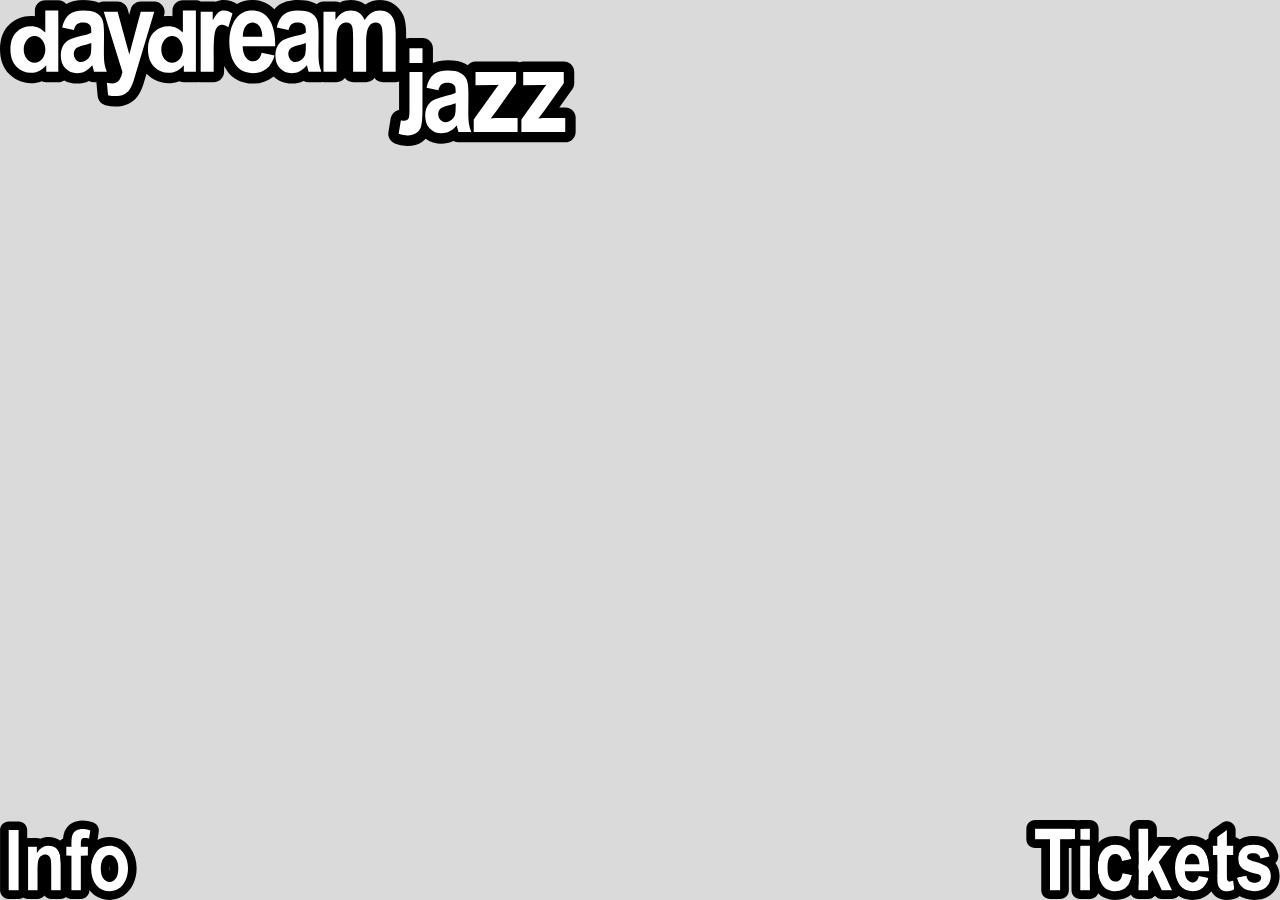
==== index.html @ 638520d1 "initial commit" ====
<!DOCTYPE html><!--  This site was created in Webflow. https://webflow.com  --><!--  Last Published: Mon Jul 15 2024 10:15:03 GMT+0000 (Coordinated Universal Time)  -->
<html data-wf-page="6692bc2f85660c6b7c0c7601" data-wf-site="6692bc2f85660c6b7c0c75f7">
<head>
  <meta charset="utf-8">
  <title>Daydream Jazz</title>
  <meta content="width=device-width, initial-scale=1" name="viewport">
  <meta content="Webflow" name="generator">
  <link href="css/normalize.css" rel="stylesheet" type="text/css">
  <link href="css/webflow.css" rel="stylesheet" type="text/css">
  <link href="css/daydream-jazz.webflow.css" rel="stylesheet" type="text/css">
  <script type="text/javascript">!function(o,c){var n=c.documentElement,t=" w-mod-";n.className+=t+"js",("ontouchstart"in o||o.DocumentTouch&&c instanceof DocumentTouch)&&(n.className+=t+"touch")}(window,document);</script>
  <link href="images/favicon.png" rel="shortcut icon" type="image/x-icon">
  <link href="images/webclip.png" rel="apple-touch-icon">
</head>
<body class="body">
  <section>
    <div class="w-layout-blockcontainer container w-container">
      <div class="logocontainer"><img src="images/logo.svg" loading="lazy" alt="" class="logo"></div>
      <div class="navcontainer">
        <a data-w-id="235c4eb7-e170-a308-549a-3cf3133a464a" href="https://www.facebook.com/events/890144652913933" target="_blank" class="infobutton w-inline-block"><img src="images/info.svg" loading="lazy" data-w-id="e53e03a3-e0a8-1672-e8b8-9812b35a96cb" alt="" class="infoicon"></a>
        <a data-w-id="318f3563-0ec1-373c-7167-3ac269264ebf" href="https://ticketshop.lv/lv/events/6318" target="_blank" class="ticketsbutton w-inline-block"><img src="images/tickets.svg" loading="lazy" alt="" class="ticketsicon"></a>
      </div><img src="images/shapes_00000-5_1.webp" loading="lazy" data-w-id="4eb53563-c131-6ba5-6fee-9d459a389ac5" sizes="(max-width: 479px) 100vw, 76vw" alt="" srcset="images/shapes_00000-5_1shapes_00000-5.webp 500w, images/shapes_00000-5_1shapes_00000-5.webp 800w, images/shapes_00000-5_1shapes_00000-5.webp 1080w, images/shapes_00000-5_1shapes_00000-5.webp 1600w, images/shapes_00000-5_1shapes_00000-5.webp 2000w, images/shapes_00000-5_1.webp 3001w" class="shape_1"><img src="images/shapes_00000-copy-2-2_1.webp" loading="lazy" data-w-id="981434d7-b527-0075-d655-2f1753084816" sizes="(max-width: 479px) 74vw, 43vw" alt="" srcset="images/shapes_00000-copy-2-2_1shapes_00000-copy-2-2.webp 500w, images/shapes_00000-copy-2-2_1shapes_00000-copy-2-2.webp 800w, images/shapes_00000-copy-2-2_1shapes_00000-copy-2-2.webp 1080w, images/shapes_00000-copy-2-2_1shapes_00000-copy-2-2.webp 1600w, images/shapes_00000-copy-2-2_1shapes_00000-copy-2-2.webp 2000w, images/shapes_00000-copy-2-2_1shapes_00000-copy-2-2.webp 2600w, images/shapes_00000-copy-2-2_1.webp 3000w" class="shape_2"><img src="images/shapes_00000-1-1_1.webp" loading="lazy" data-w-id="3c90b577-877f-f562-3415-f8f0f4b86b33" sizes="100vw" alt="" srcset="images/shapes_00000-1-1_1shapes_00000-1-1.webp 500w, images/shapes_00000-1-1_1shapes_00000-1-1.webp 800w, images/shapes_00000-1-1_1shapes_00000-1-1.webp 1080w, images/shapes_00000-1-1_1shapes_00000-1-1.webp 1600w, images/shapes_00000-1-1_1shapes_00000-1-1.webp 2000w, images/shapes_00000-1-1_1shapes_00000-1-1.webp 2600w, images/shapes_00000-1-1_1.webp 3000w" class="shape_3">
    </div>
  </section>
  <script src="https://d3e54v103j8qbb.cloudfront.net/js/jquery-3.5.1.min.dc5e7f18c8.js?site=6692bc2f85660c6b7c0c75f7" type="text/javascript" integrity="sha256-9/aliU8dGd2tb6OSsuzixeV4y/faTqgFtohetphbbj0=" crossorigin="anonymous"></script>
  <script src="js/webflow.js" type="text/javascript"></script>
</body>
</html>
---- css/webflow.css ----
@font-face {
  font-family: 'webflow-icons';
  src: url("[data-uri]") format('truetype');
  font-weight: normal;
  font-style: normal;
}
[class^="w-icon-"],
[class*=" w-icon-"] {
  /* use !important to prevent issues with browser extensions that change fonts */
  font-family: 'webflow-icons' !important;
  speak: none;
  font-style: normal;
  font-weight: normal;
  font-variant: normal;
  text-transform: none;
  line-height: 1;
  /* Better Font Rendering =========== */
  -webkit-font-smoothing: antialiased;
  -moz-osx-font-smoothing: grayscale;
}
.w-icon-slider-right:before {
  content: "\e600";
}
.w-icon-slider-left:before {
  content: "\e601";
}
.w-icon-nav-menu:before {
  content: "\e602";
}
.w-icon-arrow-down:before,
.w-icon-dropdown-toggle:before {
  content: "\e603";
}
.w-icon-file-upload-remove:before {
  content: "\e900";
}
.w-icon-file-upload-icon:before {
  content: "\e903";
}
* {
  -webkit-box-sizing: border-box;
  -moz-box-sizing: border-box;
  box-sizing: border-box;
}
html {
  height: 100%;
}
body {
  margin: 0;
  min-height: 100%;
  background-color: #fff;
  font-family: Arial, sans-serif;
  font-size: 14px;
  line-height: 20px;
  color: #333;
}
img {
  max-width: 100%;
  vertical-align: middle;
  display: inline-block;
}
html.w-mod-touch * {
  background-attachment: scroll !important;
}
.w-block {
  display: block;
}
.w-inline-block {
  max-width: 100%;
  display: inline-block;
}
.w-clearfix:before,
.w-clearfix:after {
  content: " ";
  display: table;
  grid-column-start: 1;
  grid-row-start: 1;
  grid-column-end: 2;
  grid-row-end: 2;
}
.w-clearfix:after {
  clear: both;
}
.w-hidden {
  display: none;
}
.w-button {
  display: inline-block;
  padding: 9px 15px;
  background-color: #3898EC;
  color: white;
  border: 0;
  line-height: inherit;
  text-decoration: none;
  cursor: pointer;
  border-radius: 0;
}
input.w-button {
  -webkit-appearance: button;
}
html[data-w-dynpage] [data-w-cloak] {
  color: transparent !important;
}
.w-code-block {
  margin: unset;
}
pre.w-code-block code {
  all: inherit;
}
.w-webflow-badge,
.w-webflow-badge * {
  position: static;
  left: auto;
  top: auto;
  right: auto;
  bottom: auto;
  z-index: auto;
  display: block;
  visibility: visible;
  overflow: visible;
  overflow-x: visible;
  overflow-y: visible;
  box-sizing: border-box;
  width: auto;
  height: auto;
  max-height: none;
  max-width: none;
  min-height: 0;
  min-width: 0;
  margin: 0;
  padding: 0;
  float: none;
  clear: none;
  border: 0 none transparent;
  border-radius: 0;
  background: none;
  background-image: none;
  background-position: 0% 0%;
  background-size: auto auto;
  background-repeat: repeat;
  background-origin: padding-box;
  background-clip: border-box;
  background-attachment: scroll;
  background-color: transparent;
  box-shadow: none;
  opacity: 1;
  transform: none;
  transition: none;
  direction: ltr;
  font-family: inherit;
  font-weight: inherit;
  color: inherit;
  font-size: inherit;
  line-height: inherit;
  font-style: inherit;
  font-variant: inherit;
  text-align: inherit;
  letter-spacing: inherit;
  text-decoration: inherit;
  text-indent: 0;
  text-transform: inherit;
  list-style-type: disc;
  text-shadow: none;
  font-smoothing: auto;
  vertical-align: baseline;
  cursor: inherit;
  white-space: inherit;
  word-break: normal;
  word-spacing: normal;
  word-wrap: normal;
}
.w-webflow-badge {
  display: None !important;visibility: hidden !important;
}
.w-webflow-badge > img {
  display: inline-block !important;
  visibility: visible !important;
  opacity: 1 !important;
  vertical-align: middle !important;
}
h1,
h2,
h3,
h4,
h5,
h6 {
  font-weight: bold;
  margin-bottom: 10px;
}
h1 {
  font-size: 38px;
  line-height: 44px;
  margin-top: 20px;
}
h2 {
  font-size: 32px;
  line-height: 36px;
  margin-top: 20px;
}
h3 {
  font-size: 24px;
  line-height: 30px;
  margin-top: 20px;
}
h4 {
  font-size: 18px;
  line-height: 24px;
  margin-top: 10px;
}
h5 {
  font-size: 14px;
  line-height: 20px;
  margin-top: 10px;
}
h6 {
  font-size: 12px;
  line-height: 18px;
  margin-top: 10px;
}
p {
  margin-top: 0;
  margin-bottom: 10px;
}
blockquote {
  margin: 0 0 10px 0;
  padding: 10px 20px;
  border-left: 5px solid #E2E2E2;
  font-size: 18px;
  line-height: 22px;
}
figure {
  margin: 0;
  margin-bottom: 10px;
}
figcaption {
  margin-top: 5px;
  text-align: center;
}
ul,
ol {
  margin-top: 0px;
  margin-bottom: 10px;
  padding-left: 40px;
}
.w-list-unstyled {
  padding-left: 0;
  list-style: none;
}
.w-embed:before,
.w-embed:after {
  content: " ";
  display: table;
  grid-column-start: 1;
  grid-row-start: 1;
  grid-column-end: 2;
  grid-row-end: 2;
}
.w-embed:after {
  clear: both;
}
.w-video {
  width: 100%;
  position: relative;
  padding: 0;
}
.w-video iframe,
.w-video object,
.w-video embed {
  position: absolute;
  top: 0;
  left: 0;
  width: 100%;
  height: 100%;
  border: none;
}
fieldset {
  padding: 0;
  margin: 0;
  border: 0;
}
button,
[type='button'],
[type='reset'] {
  border: 0;
  cursor: pointer;
  -webkit-appearance: button;
}
.w-form {
  margin: 0 0 15px;
}
.w-form-done {
  display: none;
  padding: 20px;
  text-align: center;
  background-color: #dddddd;
}
.w-form-fail {
  display: none;
  margin-top: 10px;
  padding: 10px;
  background-color: #ffdede;
}
label {
  display: block;
  margin-bottom: 5px;
  font-weight: bold;
}
.w-input,
.w-select {
  display: block;
  width: 100%;
  height: 38px;
  padding: 8px 12px;
  margin-bottom: 10px;
  font-size: 14px;
  line-height: 1.42857143;
  color: #333333;
  vertical-align: middle;
  background-color: #ffffff;
  border: 1px solid #cccccc;
}
.w-input:-moz-placeholder,
.w-select:-moz-placeholder {
  color: #999;
}
.w-input::-moz-placeholder,
.w-select::-moz-placeholder {
  color: #999;
  opacity: 1;
}
.w-input::-webkit-input-placeholder,
.w-select::-webkit-input-placeholder {
  color: #999;
}
.w-input:focus,
.w-select:focus {
  border-color: #3898EC;
  outline: 0;
}
.w-input[disabled],
.w-select[disabled],
.w-input[readonly],
.w-select[readonly],
fieldset[disabled] .w-input,
fieldset[disabled] .w-select {
  cursor: not-allowed;
}
.w-input[disabled]:not(.w-input-disabled),
.w-select[disabled]:not(.w-input-disabled),
.w-input[readonly],
.w-select[readonly],
fieldset[disabled]:not(.w-input-disabled) .w-input,
fieldset[disabled]:not(.w-input-disabled) .w-select {
  background-color: #eeeeee;
}
textarea.w-input,
textarea.w-select {
  height: auto;
}
.w-select {
  background-color: #f3f3f3;
}
.w-select[multiple] {
  height: auto;
}
.w-form-label {
  display: inline-block;
  cursor: pointer;
  font-weight: normal;
  margin-bottom: 0px;
}
.w-radio {
  display: block;
  margin-bottom: 5px;
  padding-left: 20px;
}
.w-radio:before,
.w-radio:after {
  content: " ";
  display: table;
  grid-column-start: 1;
  grid-row-start: 1;
  grid-column-end: 2;
  grid-row-end: 2;
}
.w-radio:after {
  clear: both;
}
.w-radio-input {
  margin: 4px 0 0;
  line-height: normal;
  float: left;
  margin-left: -20px;
}
.w-radio-input {
  margin-top: 3px;
}
.w-file-upload {
  display: block;
  margin-bottom: 10px;
}
.w-file-upload-input {
  width: 0.1px;
  height: 0.1px;
  opacity: 0;
  overflow: hidden;
  position: absolute;
  z-index: -100;
}
.w-file-upload-default,
.w-file-upload-uploading,
.w-file-upload-success {
  display: inline-block;
  color: #333333;
}
.w-file-upload-error {
  display: block;
  margin-top: 10px;
}
.w-file-upload-default.w-hidden,
.w-file-upload-uploading.w-hidden,
.w-file-upload-error.w-hidden,
.w-file-upload-success.w-hidden {
  display: none;
}
.w-file-upload-uploading-btn {
  display: flex;
  font-size: 14px;
  font-weight: normal;
  cursor: pointer;
  margin: 0;
  padding: 8px 12px;
  border: 1px solid #cccccc;
  background-color: #fafafa;
}
.w-file-upload-file {
  display: flex;
  flex-grow: 1;
  justify-content: space-between;
  margin: 0;
  padding: 8px 9px 8px 11px;
  border: 1px solid #cccccc;
  background-color: #fafafa;
}
.w-file-upload-file-name {
  font-size: 14px;
  font-weight: normal;
  display: block;
}
.w-file-remove-link {
  margin-top: 3px;
  margin-left: 10px;
  width: auto;
  height: auto;
  padding: 3px;
  display: block;
  cursor: pointer;
}
.w-icon-file-upload-remove {
  margin: auto;
  font-size: 10px;
}
.w-file-upload-error-msg {
  display: inline-block;
  color: #ea384c;
  padding: 2px 0;
}
.w-file-upload-info {
  display: inline-block;
  line-height: 38px;
  padding: 0 12px;
}
.w-file-upload-label {
  display: inline-block;
  font-size: 14px;
  font-weight: normal;
  cursor: pointer;
  margin: 0;
  padding: 8px 12px;
  border: 1px solid #cccccc;
  background-color: #fafafa;
}
.w-icon-file-upload-icon,
.w-icon-file-upload-uploading {
  display: inline-block;
  margin-right: 8px;
  width: 20px;
}
.w-icon-file-upload-uploading {
  height: 20px;
}
.w-container {
  margin-left: auto;
  margin-right: auto;
  max-width: 940px;
}
.w-container:before,
.w-container:after {
  content: " ";
  display: table;
  grid-column-start: 1;
  grid-row-start: 1;
  grid-column-end: 2;
  grid-row-end: 2;
}
.w-container:after {
  clear: both;
}
.w-container .w-row {
  margin-left: -10px;
  margin-right: -10px;
}
.w-row:before,
.w-row:after {
  content: " ";
  display: table;
  grid-column-start: 1;
  grid-row-start: 1;
  grid-column-end: 2;
  grid-row-end: 2;
}
.w-row:after {
  clear: both;
}
.w-row .w-row {
  margin-left: 0;
  margin-right: 0;
}
.w-col {
  position: relative;
  float: left;
  width: 100%;
  min-height: 1px;
  padding-left: 10px;
  padding-right: 10px;
}
.w-col .w-col {
  padding-left: 0;
  padding-right: 0;
}
.w-col-1 {
  width: 8.33333333%;
}
.w-col-2 {
  width: 16.66666667%;
}
.w-col-3 {
  width: 25%;
}
.w-col-4 {
  width: 33.33333333%;
}
.w-col-5 {
  width: 41.66666667%;
}
.w-col-6 {
  width: 50%;
}
.w-col-7 {
  width: 58.33333333%;
}
.w-col-8 {
  width: 66.66666667%;
}
.w-col-9 {
  width: 75%;
}
.w-col-10 {
  width: 83.33333333%;
}
.w-col-11 {
  width: 91.66666667%;
}
.w-col-12 {
  width: 100%;
}
.w-hidden-main {
  display: none !important;
}
@media screen and (max-width: 991px) {
  .w-container {
    max-width: 728px;
  }
  .w-hidden-main {
    display: inherit !important;
  }
  .w-hidden-medium {
    display: none !important;
  }
  .w-col-medium-1 {
    width: 8.33333333%;
  }
  .w-col-medium-2 {
    width: 16.66666667%;
  }
  .w-col-medium-3 {
    width: 25%;
  }
  .w-col-medium-4 {
    width: 33.33333333%;
  }
  .w-col-medium-5 {
    width: 41.66666667%;
  }
  .w-col-medium-6 {
    width: 50%;
  }
  .w-col-medium-7 {
    width: 58.33333333%;
  }
  .w-col-medium-8 {
    width: 66.66666667%;
  }
  .w-col-medium-9 {
    width: 75%;
  }
  .w-col-medium-10 {
    width: 83.33333333%;
  }
  .w-col-medium-11 {
    width: 91.66666667%;
  }
  .w-col-medium-12 {
    width: 100%;
  }
  .w-col-stack {
    width: 100%;
    left: auto;
    right: auto;
  }
}
@media screen and (max-width: 767px) {
  .w-hidden-main {
    display: inherit !important;
  }
  .w-hidden-medium {
    display: inherit !important;
  }
  .w-hidden-small {
    display: none !important;
  }
  .w-row,
  .w-container .w-row {
    margin-left: 0;
    margin-right: 0;
  }
  .w-col {
    width: 100%;
    left: auto;
    right: auto;
  }
  .w-col-small-1 {
    width: 8.33333333%;
  }
  .w-col-small-2 {
    width: 16.66666667%;
  }
  .w-col-small-3 {
    width: 25%;
  }
  .w-col-small-4 {
    width: 33.33333333%;
  }
  .w-col-small-5 {
    width: 41.66666667%;
  }
  .w-col-small-6 {
    width: 50%;
  }
  .w-col-small-7 {
    width: 58.33333333%;
  }
  .w-col-small-8 {
    width: 66.66666667%;
  }
  .w-col-small-9 {
    width: 75%;
  }
  .w-col-small-10 {
    width: 83.33333333%;
  }
  .w-col-small-11 {
    width: 91.66666667%;
  }
  .w-col-small-12 {
    width: 100%;
  }
}
@media screen and (max-width: 479px) {
  .w-container {
    max-width: none;
  }
  .w-hidden-main {
    display: inherit !important;
  }
  .w-hidden-medium {
    display: inherit !important;
  }
  .w-hidden-small {
    display: inherit !important;
  }
  .w-hidden-tiny {
    display: none !important;
  }
  .w-col {
    width: 100%;
  }
  .w-col-tiny-1 {
    width: 8.33333333%;
  }
  .w-col-tiny-2 {
    width: 16.66666667%;
  }
  .w-col-tiny-3 {
    width: 25%;
  }
  .w-col-tiny-4 {
    width: 33.33333333%;
  }
  .w-col-tiny-5 {
    width: 41.66666667%;
  }
  .w-col-tiny-6 {
    width: 50%;
  }
  .w-col-tiny-7 {
    width: 58.33333333%;
  }
  .w-col-tiny-8 {
    width: 66.66666667%;
  }
  .w-col-tiny-9 {
    width: 75%;
  }
  .w-col-tiny-10 {
    width: 83.33333333%;
  }
  .w-col-tiny-11 {
    width: 91.66666667%;
  }
  .w-col-tiny-12 {
    width: 100%;
  }
}
.w-widget {
  position: relative;
}
.w-widget-map {
  width: 100%;
  height: 400px;
}
.w-widget-map label {
  width: auto;
  display: inline;
}
.w-widget-map img {
  max-width: inherit;
}
.w-widget-map .gm-style-iw {
  text-align: center;
}
.w-widget-map .gm-style-iw > button {
  display: none !important;
}
.w-widget-twitter {
  overflow: hidden;
}
.w-widget-twitter-count-shim {
  display: inline-block;
  vertical-align: top;
  position: relative;
  width: 28px;
  height: 20px;
  text-align: center;
  background: white;
  border: #758696 solid 1px;
  border-radius: 3px;
}
.w-widget-twitter-count-shim * {
  pointer-events: none;
  -webkit-user-select: none;
  -moz-user-select: none;
  -ms-user-select: none;
  user-select: none;
}
.w-widget-twitter-count-shim .w-widget-twitter-count-inner {
  position: relative;
  font-size: 15px;
  line-height: 12px;
  text-align: center;
  color: #999;
  font-family: serif;
}
.w-widget-twitter-count-shim .w-widget-twitter-count-clear {
  position: relative;
  display: block;
}
.w-widget-twitter-count-shim.w--large {
  width: 36px;
  height: 28px;
}
.w-widget-twitter-count-shim.w--large .w-widget-twitter-count-inner {
  font-size: 18px;
  line-height: 18px;
}
.w-widget-twitter-count-shim:not(.w--vertical) {
  margin-left: 5px;
  margin-right: 8px;
}
.w-widget-twitter-count-shim:not(.w--vertical).w--large {
  margin-left: 6px;
}
.w-widget-twitter-count-shim:not(.w--vertical):before,
.w-widget-twitter-count-shim:not(.w--vertical):after {
  top: 50%;
  left: 0;
  border: solid transparent;
  content: ' ';
  height: 0;
  width: 0;
  position: absolute;
  pointer-events: none;
}
.w-widget-twitter-count-shim:not(.w--vertical):before {
  border-color: rgba(117, 134, 150, 0);
  border-right-color: #5d6c7b;
  border-width: 4px;
  margin-left: -9px;
  margin-top: -4px;
}
.w-widget-twitter-count-shim:not(.w--vertical).w--large:before {
  border-width: 5px;
  margin-left: -10px;
  margin-top: -5px;
}
.w-widget-twitter-count-shim:not(.w--vertical):after {
  border-color: rgba(255, 255, 255, 0);
  border-right-color: white;
  border-width: 4px;
  margin-left: -8px;
  margin-top: -4px;
}
.w-widget-twitter-count-shim:not(.w--vertical).w--large:after {
  border-width: 5px;
  margin-left: -9px;
  margin-top: -5px;
}
.w-widget-twitter-count-shim.w--vertical {
  width: 61px;
  height: 33px;
  margin-bottom: 8px;
}
.w-widget-twitter-count-shim.w--vertical:before,
.w-widget-twitter-count-shim.w--vertical:after {
  top: 100%;
  left: 50%;
  border: solid transparent;
  content: ' ';
  height: 0;
  width: 0;
  position: absolute;
  pointer-events: none;
}
.w-widget-twitter-count-shim.w--vertical:before {
  border-color: rgba(117, 134, 150, 0);
  border-top-color: #5d6c7b;
  border-width: 5px;
  margin-left: -5px;
}
.w-widget-twitter-count-shim.w--vertical:after {
  border-color: rgba(255, 255, 255, 0);
  border-top-color: white;
  border-width: 4px;
  margin-left: -4px;
}
.w-widget-twitter-count-shim.w--vertical .w-widget-twitter-count-inner {
  font-size: 18px;
  line-height: 22px;
}
.w-widget-twitter-count-shim.w--vertical.w--large {
  width: 76px;
}
.w-background-video {
  position: relative;
  overflow: hidden;
  height: 500px;
  color: white;
}
.w-background-video > video {
  background-size: cover;
  background-position: 50% 50%;
  position: absolute;
  margin: auto;
  width: 100%;
  height: 100%;
  right: -100%;
  bottom: -100%;
  top: -100%;
  left: -100%;
  object-fit: cover;
  z-index: -100;
}
.w-background-video > video::-webkit-media-controls-start-playback-button {
  display: none !important;
  -webkit-appearance: none;
}
.w-background-video--control {
  position: absolute;
  bottom: 1em;
  right: 1em;
  background-color: transparent;
  padding: 0;
}
.w-background-video--control > [hidden] {
  display: none !important;
}
.w-slider {
  position: relative;
  height: 300px;
  text-align: center;
  background: #dddddd;
  clear: both;
  -webkit-tap-highlight-color: rgba(0, 0, 0, 0);
  tap-highlight-color: rgba(0, 0, 0, 0);
}
.w-slider-mask {
  position: relative;
  display: block;
  overflow: hidden;
  z-index: 1;
  left: 0;
  right: 0;
  height: 100%;
  white-space: nowrap;
}
.w-slide {
  position: relative;
  display: inline-block;
  vertical-align: top;
  width: 100%;
  height: 100%;
  white-space: normal;
  text-align: left;
}
.w-slider-nav {
  position: absolute;
  z-index: 2;
  top: auto;
  right: 0;
  bottom: 0;
  left: 0;
  margin: auto;
  padding-top: 10px;
  height: 40px;
  text-align: center;
  -webkit-tap-highlight-color: rgba(0, 0, 0, 0);
  tap-highlight-color: rgba(0, 0, 0, 0);
}
.w-slider-nav.w-round > div {
  border-radius: 100%;
}
.w-slider-nav.w-num > div {
  width: auto;
  height: auto;
  padding: 0.2em 0.5em;
  font-size: inherit;
  line-height: inherit;
}
.w-slider-nav.w-shadow > div {
  box-shadow: 0 0 3px rgba(51, 51, 51, 0.4);
}
.w-slider-nav-invert {
  color: #fff;
}
.w-slider-nav-invert > div {
  background-color: rgba(34, 34, 34, 0.4);
}
.w-slider-nav-invert > div.w-active {
  background-color: #222;
}
.w-slider-dot {
  position: relative;
  display: inline-block;
  width: 1em;
  height: 1em;
  background-color: rgba(255, 255, 255, 0.4);
  cursor: pointer;
  margin: 0 3px 0.5em;
  transition: background-color 100ms, color 100ms;
}
.w-slider-dot.w-active {
  background-color: #fff;
}
.w-slider-dot:focus {
  outline: none;
  box-shadow: 0px 0px 0px 2px #fff;
}
.w-slider-dot:focus.w-active {
  box-shadow: none;
}
.w-slider-arrow-left,
.w-slider-arrow-right {
  position: absolute;
  width: 80px;
  top: 0;
  right: 0;
  bottom: 0;
  left: 0;
  margin: auto;
  cursor: pointer;
  overflow: hidden;
  color: white;
  font-size: 40px;
  -webkit-tap-highlight-color: rgba(0, 0, 0, 0);
  tap-highlight-color: rgba(0, 0, 0, 0);
  -webkit-user-select: none;
  -moz-user-select: none;
  -ms-user-select: none;
  user-select: none;
}
.w-slider-arrow-left [class^='w-icon-'],
.w-slider-arrow-right [class^='w-icon-'],
.w-slider-arrow-left [class*=' w-icon-'],
.w-slider-arrow-right [class*=' w-icon-'] {
  position: absolute;
}
.w-slider-arrow-left:focus,
.w-slider-arrow-right:focus {
  outline: 0;
}
.w-slider-arrow-left {
  z-index: 3;
  right: auto;
}
.w-slider-arrow-right {
  z-index: 4;
  left: auto;
}
.w-icon-slider-left,
.w-icon-slider-right {
  top: 0;
  right: 0;
  bottom: 0;
  left: 0;
  margin: auto;
  width: 1em;
  height: 1em;
}
.w-slider-aria-label {
  border: 0;
  clip: rect(0 0 0 0);
  height: 1px;
  margin: -1px;
  overflow: hidden;
  padding: 0;
  position: absolute;
  width: 1px;
}
.w-slider-force-show {
  display: block !important;
}
.w-dropdown {
  display: inline-block;
  position: relative;
  text-align: left;
  margin-left: auto;
  margin-right: auto;
  z-index: 900;
}
.w-dropdown-btn,
.w-dropdown-toggle,
.w-dropdown-link {
  position: relative;
  vertical-align: top;
  text-decoration: none;
  color: #222222;
  padding: 20px;
  text-align: left;
  margin-left: auto;
  margin-right: auto;
  white-space: nowrap;
}
.w-dropdown-toggle {
  -webkit-user-select: none;
  -moz-user-select: none;
  -ms-user-select: none;
  user-select: none;
  display: inline-block;
  cursor: pointer;
  padding-right: 40px;
}
.w-dropdown-toggle:focus {
  outline: 0;
}
.w-icon-dropdown-toggle {
  position: absolute;
  top: 0;
  right: 0;
  bottom: 0;
  margin: auto;
  margin-right: 20px;
  width: 1em;
  height: 1em;
}
.w-dropdown-list {
  position: absolute;
  background: #dddddd;
  display: none;
  min-width: 100%;
}
.w-dropdown-list.w--open {
  display: block;
}
.w-dropdown-link {
  padding: 10px 20px;
  display: block;
  color: #222222;
}
.w-dropdown-link.w--current {
  color: #0082f3;
}
.w-dropdown-link:focus {
  outline: 0;
}
@media screen and (max-width: 767px) {
  .w-nav-brand {
    padding-left: 10px;
  }
}
/**
 * ## Note
 * Safari (on both iOS and OS X) does not handle viewport units (vh, vw) well.
 * For example percentage units do not work on descendants of elements that
 * have any dimensions expressed in viewport units. It also doesn’t handle them at
 * all in `calc()`.
 */
/**
 * Wrapper around all lightbox elements
 *
 * 1. Since the lightbox can receive focus, IE also gives it an outline.
 * 2. Fixes flickering on Chrome when a transition is in progress
 *    underneath the lightbox.
 */
.w-lightbox-backdrop {
  cursor: auto;
  font-style: normal;
  letter-spacing: normal;
  list-style: disc;
  text-indent: 0;
  text-shadow: none;
  text-transform: none;
  visibility: visible;
  white-space: normal;
  word-break: normal;
  word-spacing: normal;
  word-wrap: normal;
  position: fixed;
  top: 0;
  right: 0;
  bottom: 0;
  left: 0;
  color: #fff;
  font-family: "Helvetica Neue", Helvetica, Ubuntu, "Segoe UI", Verdana, sans-serif;
  font-size: 17px;
  line-height: 1.2;
  font-weight: 300;
  text-align: center;
  background: rgba(0, 0, 0, 0.9);
  z-index: 2000;
  outline: 0;
  /* 1 */
  opacity: 0;
  -webkit-user-select: none;
  -moz-user-select: none;
  -webkit-tap-highlight-color: transparent;
  -webkit-transform: translate(0, 0);
  /* 2 */
}
/**
 * Neat trick to bind the rubberband effect to our canvas instead of the whole
 * document on iOS. It also prevents a bug that causes the document underneath to scroll.
 */
.w-lightbox-backdrop,
.w-lightbox-container {
  height: 100%;
  overflow: auto;
  -webkit-overflow-scrolling: touch;
}
.w-lightbox-content {
  position: relative;
  height: 100vh;
  overflow: hidden;
}
.w-lightbox-view {
  position: absolute;
  width: 100vw;
  height: 100vh;
  opacity: 0;
}
.w-lightbox-view:before {
  content: "";
  height: 100vh;
}
/* .w-lightbox-content */
.w-lightbox-group,
.w-lightbox-group .w-lightbox-view,
.w-lightbox-group .w-lightbox-view:before {
  height: 86vh;
}
.w-lightbox-frame,
.w-lightbox-view:before {
  display: inline-block;
  vertical-align: middle;
}
/*
 * 1. Remove default margin set by user-agent on the <figure> element.
 */
.w-lightbox-figure {
  position: relative;
  margin: 0;
  /* 1 */
}
.w-lightbox-group .w-lightbox-figure {
  cursor: pointer;
}
/**
 * IE adds image dimensions as width and height attributes on the IMG tag,
 * but we need both width and height to be set to auto to enable scaling.
 */
.w-lightbox-img {
  width: auto;
  height: auto;
  max-width: none;
}
/**
 * 1. Reset if style is set by user on "All Images"
 */
.w-lightbox-image {
  display: block;
  float: none;
  /* 1 */
  max-width: 100vw;
  max-height: 100vh;
}
.w-lightbox-group .w-lightbox-image {
  max-height: 86vh;
}
.w-lightbox-caption {
  position: absolute;
  right: 0;
  bottom: 0;
  left: 0;
  padding: 0.5em 1em;
  background: rgba(0, 0, 0, 0.4);
  text-align: left;
  text-overflow: ellipsis;
  white-space: nowrap;
  overflow: hidden;
}
.w-lightbox-embed {
  position: absolute;
  top: 0;
  right: 0;
  bottom: 0;
  left: 0;
  width: 100%;
  height: 100%;
}
.w-lightbox-control {
  position: absolute;
  top: 0;
  width: 4em;
  background-size: 24px;
  background-repeat: no-repeat;
  background-position: center;
  cursor: pointer;
  -webkit-transition: all 0.3s;
  transition: all 0.3s;
}
.w-lightbox-left {
  display: none;
  bottom: 0;
  left: 0;
  /* <svg xmlns="http://www.w3.org/2000/svg" viewBox="-20 0 24 40" width="24" height="40"><g transform="rotate(45)"><path d="m0 0h5v23h23v5h-28z" opacity=".4"/><path d="m1 1h3v23h23v3h-26z" fill="#fff"/></g></svg> */
  background-image: url("[data-uri]");
}
.w-lightbox-right {
  display: none;
  right: 0;
  bottom: 0;
  /* <svg xmlns="http://www.w3.org/2000/svg" viewBox="-4 0 24 40" width="24" height="40"><g transform="rotate(45)"><path d="m0-0h28v28h-5v-23h-23z" opacity=".4"/><path d="m1 1h26v26h-3v-23h-23z" fill="#fff"/></g></svg> */
  background-image: url("[data-uri]");
}
/*
 * Without specifying the with and height inside the SVG, all versions of IE render the icon too small.
 * The bug does not seem to manifest itself if the elements are tall enough such as the above arrows.
 * (http://stackoverflow.com/questions/16092114/background-size-differs-in-internet-explorer)
 */
.w-lightbox-close {
  right: 0;
  height: 2.6em;
  /* <svg xmlns="http://www.w3.org/2000/svg" viewBox="-4 0 18 17" width="18" height="17"><g transform="rotate(45)"><path d="m0 0h7v-7h5v7h7v5h-7v7h-5v-7h-7z" opacity=".4"/><path d="m1 1h7v-7h3v7h7v3h-7v7h-3v-7h-7z" fill="#fff"/></g></svg> */
  background-image: url("[data-uri]");
  background-size: 18px;
}
/**
 * 1. All IE versions add extra space at the bottom without this.
 */
.w-lightbox-strip {
  position: absolute;
  bottom: 0;
  left: 0;
  right: 0;
  padding: 0 1vh;
  line-height: 0;
  /* 1 */
  white-space: nowrap;
  overflow-x: auto;
  overflow-y: hidden;
}
/*
 * 1. We use content-box to avoid having to do `width: calc(10vh + 2vw)`
 *    which doesn’t work in Safari anyway.
 * 2. Chrome renders images pixelated when switching to GPU. Making sure
 *    the parent is also rendered on the GPU (by setting translate3d for
 *    example) fixes this behavior.
 */
.w-lightbox-item {
  display: inline-block;
  width: 10vh;
  padding: 2vh 1vh;
  box-sizing: content-box;
  /* 1 */
  cursor: pointer;
  -webkit-transform: translate3d(0, 0, 0);
  /* 2 */
}
.w-lightbox-active {
  opacity: 0.3;
}
.w-lightbox-thumbnail {
  position: relative;
  height: 10vh;
  background: #222;
  overflow: hidden;
}
.w-lightbox-thumbnail-image {
  position: absolute;
  top: 0;
  left: 0;
}
.w-lightbox-thumbnail .w-lightbox-tall {
  top: 50%;
  width: 100%;
  -webkit-transform: translate(0, -50%);
  transform: translate(0, -50%);
}
.w-lightbox-thumbnail .w-lightbox-wide {
  left: 50%;
  height: 100%;
  -webkit-transform: translate(-50%, 0);
  transform: translate(-50%, 0);
}
/*
 * Spinner
 *
 * Absolute pixel values are used to avoid rounding errors that would cause
 * the white spinning element to be misaligned with the track.
 */
.w-lightbox-spinner {
  position: absolute;
  top: 50%;
  left: 50%;
  box-sizing: border-box;
  width: 40px;
  height: 40px;
  margin-top: -20px;
  margin-left: -20px;
  border: 5px solid rgba(0, 0, 0, 0.4);
  border-radius: 50%;
  -webkit-animation: spin 0.8s infinite linear;
  animation: spin 0.8s infinite linear;
}
.w-lightbox-spinner:after {
  content: "";
  position: absolute;
  top: -4px;
  right: -4px;
  bottom: -4px;
  left: -4px;
  border: 3px solid transparent;
  border-bottom-color: #fff;
  border-radius: 50%;
}
/*
 * Utility classes
 */
.w-lightbox-hide {
  display: none;
}
.w-lightbox-noscroll {
  overflow: hidden;
}
@media (min-width: 768px) {
  .w-lightbox-content {
    height: 96vh;
    margin-top: 2vh;
  }
  .w-lightbox-view,
  .w-lightbox-view:before {
    height: 96vh;
  }
  /* .w-lightbox-content */
  .w-lightbox-group,
  .w-lightbox-group .w-lightbox-view,
  .w-lightbox-group .w-lightbox-view:before {
    height: 84vh;
  }
  .w-lightbox-image {
    max-width: 96vw;
    max-height: 96vh;
  }
  .w-lightbox-group .w-lightbox-image {
    max-width: 82.3vw;
    max-height: 84vh;
  }
  .w-lightbox-left,
  .w-lightbox-right {
    display: block;
    opacity: 0.5;
  }
  .w-lightbox-close {
    opacity: 0.8;
  }
  .w-lightbox-control:hover {
    opacity: 1;
  }
}
.w-lightbox-inactive,
.w-lightbox-inactive:hover {
  opacity: 0;
}
.w-richtext:before,
.w-richtext:after {
  content: " ";
  display: table;
  grid-column-start: 1;
  grid-row-start: 1;
  grid-column-end: 2;
  grid-row-end: 2;
}
.w-richtext:after {
  clear: both;
}
.w-richtext[contenteditable="true"]:before,
.w-richtext[contenteditable="true"]:after {
  white-space: initial;
}
.w-richtext ol,
.w-richtext ul {
  overflow: hidden;
}
.w-richtext .w-richtext-figure-selected.w-richtext-figure-type-video div:after,
.w-richtext .w-richtext-figure-selected[data-rt-type="video"] div:after {
  outline: 2px solid #2895f7;
}
.w-richtext .w-richtext-figure-selected.w-richtext-figure-type-image div,
.w-richtext .w-richtext-figure-selected[data-rt-type="image"] div {
  outline: 2px solid #2895f7;
}
.w-richtext figure.w-richtext-figure-type-video > div:after,
.w-richtext figure[data-rt-type="video"] > div:after {
  content: '';
  position: absolute;
  display: none;
  left: 0;
  top: 0;
  right: 0;
  bottom: 0;
}
.w-richtext figure {
  position: relative;
  max-width: 60%;
}
.w-richtext figure > div:before {
  cursor: default!important;
}
.w-richtext figure img {
  width: 100%;
}
.w-richtext figure figcaption.w-richtext-figcaption-placeholder {
  opacity: 0.6;
}
.w-richtext figure div {
  /* fix incorrectly sized selection border in the data manager */
  font-size: 0px;
  color: transparent;
}
.w-richtext figure.w-richtext-figure-type-image,
.w-richtext figure[data-rt-type="image"] {
  display: table;
}
.w-richtext figure.w-richtext-figure-type-image > div,
.w-richtext figure[data-rt-type="image"] > div {
  display: inline-block;
}
.w-richtext figure.w-richtext-figure-type-image > figcaption,
.w-richtext figure[data-rt-type="image"] > figcaption {
  display: table-caption;
  caption-side: bottom;
}
.w-richtext figure.w-richtext-figure-type-video,
.w-richtext figure[data-rt-type="video"] {
  width: 60%;
  height: 0;
}
.w-richtext figure.w-richtext-figure-type-video iframe,
.w-richtext figure[data-rt-type="video"] iframe {
  position: absolute;
  top: 0;
  left: 0;
  width: 100%;
  height: 100%;
}
.w-richtext figure.w-richtext-figure-type-video > div,
.w-richtext figure[data-rt-type="video"] > div {
  width: 100%;
}
.w-richtext figure.w-richtext-align-center {
  margin-right: auto;
  margin-left: auto;
  clear: both;
}
.w-richtext figure.w-richtext-align-center.w-richtext-figure-type-image > div,
.w-richtext figure.w-richtext-align-center[data-rt-type="image"] > div {
  max-width: 100%;
}
.w-richtext figure.w-richtext-align-normal {
  clear: both;
}
.w-richtext figure.w-richtext-align-fullwidth {
  width: 100%;
  max-width: 100%;
  text-align: center;
  clear: both;
  display: block;
  margin-right: auto;
  margin-left: auto;
}
.w-richtext figure.w-richtext-align-fullwidth > div {
  display: inline-block;
  /* padding-bottom is used for aspect ratios in video figures
      we want the div to inherit that so hover/selection borders in the designer-canvas
      fit right*/
  padding-bottom: inherit;
}
.w-richtext figure.w-richtext-align-fullwidth > figcaption {
  display: block;
}
.w-richtext figure.w-richtext-align-floatleft {
  float: left;
  margin-right: 15px;
  clear: none;
}
.w-richtext figure.w-richtext-align-floatright {
  float: right;
  margin-left: 15px;
  clear: none;
}
.w-nav {
  position: relative;
  background: #dddddd;
  z-index: 1000;
}
.w-nav:before,
.w-nav:after {
  content: " ";
  display: table;
  grid-column-start: 1;
  grid-row-start: 1;
  grid-column-end: 2;
  grid-row-end: 2;
}
.w-nav:after {
  clear: both;
}
.w-nav-brand {
  position: relative;
  float: left;
  text-decoration: none;
  color: #333333;
}
.w-nav-link {
  position: relative;
  display: inline-block;
  vertical-align: top;
  text-decoration: none;
  color: #222222;
  padding: 20px;
  text-align: left;
  margin-left: auto;
  margin-right: auto;
}
.w-nav-link.w--current {
  color: #0082f3;
}
.w-nav-menu {
  position: relative;
  float: right;
}
[data-nav-menu-open] {
  display: block !important;
  position: absolute;
  top: 100%;
  left: 0;
  right: 0;
  background: #C8C8C8;
  text-align: center;
  overflow: visible;
  min-width: 200px;
}
.w--nav-link-open {
  display: block;
  position: relative;
}
.w-nav-overlay {
  position: absolute;
  overflow: hidden;
  display: none;
  top: 100%;
  left: 0;
  right: 0;
  width: 100%;
}
.w-nav-overlay [data-nav-menu-open] {
  top: 0;
}
.w-nav[data-animation="over-left"] .w-nav-overlay {
  width: auto;
}
.w-nav[data-animation="over-left"] .w-nav-overlay,
.w-nav[data-animation="over-left"] [data-nav-menu-open] {
  right: auto;
  z-index: 1;
  top: 0;
}
.w-nav[data-animation="over-right"] .w-nav-overlay {
  width: auto;
}
.w-nav[data-animation="over-right"] .w-nav-overlay,
.w-nav[data-animation="over-right"] [data-nav-menu-open] {
  left: auto;
  z-index: 1;
  top: 0;
}
.w-nav-button {
  position: relative;
  float: right;
  padding: 18px;
  font-size: 24px;
  display: none;
  cursor: pointer;
  -webkit-tap-highlight-color: rgba(0, 0, 0, 0);
  tap-highlight-color: rgba(0, 0, 0, 0);
  -webkit-user-select: none;
  -moz-user-select: none;
  -ms-user-select: none;
  user-select: none;
}
.w-nav-button:focus {
  outline: 0;
}
.w-nav-button.w--open {
  background-color: #C8C8C8;
  color: white;
}
.w-nav[data-collapse="all"] .w-nav-menu {
  display: none;
}
.w-nav[data-collapse="all"] .w-nav-button {
  display: block;
}
.w--nav-dropdown-open {
  display: block;
}
.w--nav-dropdown-toggle-open {
  display: block;
}
.w--nav-dropdown-list-open {
  position: static;
}
@media screen and (max-width: 991px) {
  .w-nav[data-collapse="medium"] .w-nav-menu {
    display: none;
  }
  .w-nav[data-collapse="medium"] .w-nav-button {
    display: block;
  }
}
@media screen and (max-width: 767px) {
  .w-nav[data-collapse="small"] .w-nav-menu {
    display: none;
  }
  .w-nav[data-collapse="small"] .w-nav-button {
    display: block;
  }
  .w-nav-brand {
    padding-left: 10px;
  }
}
@media screen and (max-width: 479px) {
  .w-nav[data-collapse="tiny"] .w-nav-menu {
    display: none;
  }
  .w-nav[data-collapse="tiny"] .w-nav-button {
    display: block;
  }
}
.w-tabs {
  position: relative;
}
.w-tabs:before,
.w-tabs:after {
  content: " ";
  display: table;
  grid-column-start: 1;
  grid-row-start: 1;
  grid-column-end: 2;
  grid-row-end: 2;
}
.w-tabs:after {
  clear: both;
}
.w-tab-menu {
  position: relative;
}
.w-tab-link {
  position: relative;
  display: inline-block;
  vertical-align: top;
  text-decoration: none;
  padding: 9px 30px;
  text-align: left;
  cursor: pointer;
  color: #222222;
  background-color: #dddddd;
}
.w-tab-link.w--current {
  background-color: #C8C8C8;
}
.w-tab-link:focus {
  outline: 0;
}
.w-tab-content {
  position: relative;
  display: block;
  overflow: hidden;
}
.w-tab-pane {
  position: relative;
  display: none;
}
.w--tab-active {
  display: block;
}
@media screen and (max-width: 479px) {
  .w-tab-link {
    display: block;
  }
}
.w-ix-emptyfix:after {
  content: "";
}
@keyframes spin {
  0% {
    transform: rotate(0deg);
  }
  100% {
    transform: rotate(360deg);
  }
}
.w-dyn-empty {
  padding: 10px;
  background-color: #dddddd;
}
.w-dyn-hide {
  display: none !important;
}
.w-dyn-bind-empty {
  display: none !important;
}
.w-condition-invisible {
  display: none !important;
}
.wf-layout-layout {
  display: grid;
}
.w-code-component > * {
  height: 100%;
  width: 100%;
  position: absolute;
  top: 0;
  left: 0;
}
---- css/daydream-jazz.webflow.css ----
:root {
  --white: white;
  --black: black;
}

.w-layout-blockcontainer {
  max-width: 940px;
  margin-left: auto;
  margin-right: auto;
  display: block;
}

@media screen and (max-width: 991px) {
  .w-layout-blockcontainer {
    max-width: 728px;
  }
}

@media screen and (max-width: 767px) {
  .w-layout-blockcontainer {
    max-width: none;
  }
}

.container {
  justify-content: flex-start;
  align-items: center;
  width: 100%;
  min-width: 100vw;
  max-width: 100vw;
  height: 100%;
  min-height: 100vh;
  max-height: 100vh;
  display: flex;
  position: relative;
  top: 0%;
  bottom: auto;
  left: 0%;
  right: auto;
  overflow: hidden;
}

.body {
  background-color: #dadada;
}

.shape_1 {
  transform-origin: 50% 80%;
  width: 60%;
  margin-bottom: 30vh;
  margin-left: -10vw;
  margin-right: -10vw;
}

.shape_2 {
  z-index: 2;
  width: 70%;
  margin-bottom: 0%;
  margin-left: -20vw;
  margin-right: -20vw;
  position: relative;
}

.shape_3 {
  margin-left: -30vw;
  transform: perspective(200px)rotate(-20deg);
}

.logocontainer {
  z-index: 10;
  width: 45%;
  max-width: 45%;
  margin-top: 0%;
  margin-left: 0%;
  position: absolute;
  top: 0%;
  bottom: auto;
  left: 0%;
  right: auto;
}

.navcontainer {
  z-index: 10;
  justify-content: space-between;
  align-items: flex-end;
  width: 100%;
  max-width: none;
  margin: 0%;
  padding: 0%;
  display: flex;
  position: absolute;
  top: auto;
  bottom: 0%;
  left: 0%;
  right: 0%;
}

.infobutton, .ticketsbutton {
  width: auto;
  max-width: none;
  height: 10%;
}

.infoicon {
  width: auto;
  height: 80px;
}

.ticketsicon {
  height: 80px;
}

@media screen and (max-width: 767px) {
  .shape_1 {
    width: 60vw;
    margin-left: -5vw;
    margin-right: -20vw;
  }

  .shape_2 {
    margin-bottom: 20vh;
  }

  .shape_3 {
    width: 120vw;
    margin-top: 20vh;
    margin-left: -60vw;
  }

  .logocontainer {
    width: 100%;
    max-width: 100%;
  }

  .infoicon, .ticketsicon {
    height: 60px;
  }
}

@media screen and (max-width: 479px) {
  .shape_1 {
    width: 160vw;
    max-width: none;
    margin-bottom: 150vh;
    margin-left: -25vw;
    margin-right: -40vw;
  }

  .shape_2 {
    width: 120vw;
    max-width: none;
    margin-top: 0;
    margin-left: -100vw;
  }

  .shape_3 {
    width: 160vw;
    max-width: none;
    margin-top: 40vh;
    margin-left: -120vw;
  }

  .infoicon, .ticketsicon {
    height: 44px;
  }
}
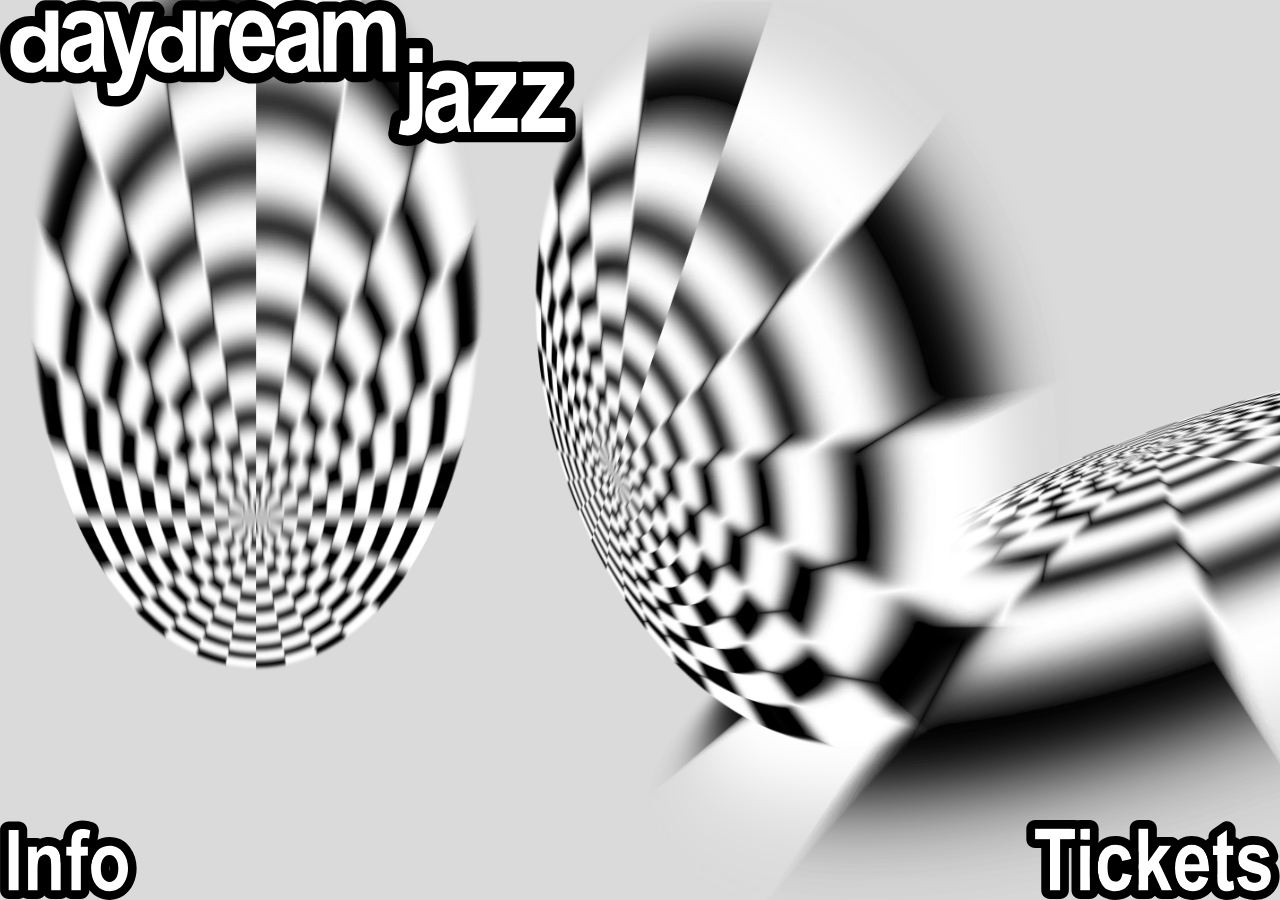
==== commit 2330e964: "updates" ====
--- a/index.html
+++ b/index.html
@@ -1,4 +1,4 @@
-<!DOCTYPE html><!--  This site was created in Webflow. https://webflow.com  --><!--  Last Published: Mon Jul 15 2024 10:15:03 GMT+0000 (Coordinated Universal Time)  -->
+<!DOCTYPE html><!--  This site was created in Webflow. https://webflow.com  --><!--  Last Published: Mon Jul 15 2024 18:46:56 GMT+0000 (Coordinated Universal Time)  -->
 <html data-wf-page="6692bc2f85660c6b7c0c7601" data-wf-site="6692bc2f85660c6b7c0c75f7">
 <head>
   <meta charset="utf-8">
@@ -13,13 +13,13 @@
   <link href="images/webclip.png" rel="apple-touch-icon">
 </head>
 <body class="body">
-  <section>
+  <section class="section">
     <div class="w-layout-blockcontainer container w-container">
       <div class="logocontainer"><img src="images/logo.svg" loading="lazy" alt="" class="logo"></div>
       <div class="navcontainer">
         <a data-w-id="235c4eb7-e170-a308-549a-3cf3133a464a" href="https://www.facebook.com/events/890144652913933" target="_blank" class="infobutton w-inline-block"><img src="images/info.svg" loading="lazy" data-w-id="e53e03a3-e0a8-1672-e8b8-9812b35a96cb" alt="" class="infoicon"></a>
         <a data-w-id="318f3563-0ec1-373c-7167-3ac269264ebf" href="https://ticketshop.lv/lv/events/6318" target="_blank" class="ticketsbutton w-inline-block"><img src="images/tickets.svg" loading="lazy" alt="" class="ticketsicon"></a>
-      </div><img src="images/shapes_00000-5_1.webp" loading="lazy" data-w-id="4eb53563-c131-6ba5-6fee-9d459a389ac5" sizes="(max-width: 479px) 100vw, 76vw" alt="" srcset="images/shapes_00000-5_1shapes_00000-5.webp 500w, images/shapes_00000-5_1shapes_00000-5.webp 800w, images/shapes_00000-5_1shapes_00000-5.webp 1080w, images/shapes_00000-5_1shapes_00000-5.webp 1600w, images/shapes_00000-5_1shapes_00000-5.webp 2000w, images/shapes_00000-5_1.webp 3001w" class="shape_1"><img src="images/shapes_00000-copy-2-2_1.webp" loading="lazy" data-w-id="981434d7-b527-0075-d655-2f1753084816" sizes="(max-width: 479px) 74vw, 43vw" alt="" srcset="images/shapes_00000-copy-2-2_1shapes_00000-copy-2-2.webp 500w, images/shapes_00000-copy-2-2_1shapes_00000-copy-2-2.webp 800w, images/shapes_00000-copy-2-2_1shapes_00000-copy-2-2.webp 1080w, images/shapes_00000-copy-2-2_1shapes_00000-copy-2-2.webp 1600w, images/shapes_00000-copy-2-2_1shapes_00000-copy-2-2.webp 2000w, images/shapes_00000-copy-2-2_1shapes_00000-copy-2-2.webp 2600w, images/shapes_00000-copy-2-2_1.webp 3000w" class="shape_2"><img src="images/shapes_00000-1-1_1.webp" loading="lazy" data-w-id="3c90b577-877f-f562-3415-f8f0f4b86b33" sizes="100vw" alt="" srcset="images/shapes_00000-1-1_1shapes_00000-1-1.webp 500w, images/shapes_00000-1-1_1shapes_00000-1-1.webp 800w, images/shapes_00000-1-1_1shapes_00000-1-1.webp 1080w, images/shapes_00000-1-1_1shapes_00000-1-1.webp 1600w, images/shapes_00000-1-1_1shapes_00000-1-1.webp 2000w, images/shapes_00000-1-1_1shapes_00000-1-1.webp 2600w, images/shapes_00000-1-1_1.webp 3000w" class="shape_3">
+      </div><img src="images/shapes_00000-5_1.webp" loading="lazy" data-w-id="4eb53563-c131-6ba5-6fee-9d459a389ac5" sizes="(max-width: 479px) 100vw, 60vw" alt="" srcset="images/shapes_00000-5_1shapes_00000-5.webp 500w, images/shapes_00000-5_1shapes_00000-5.webp 800w, images/shapes_00000-5_1shapes_00000-5.webp 1080w, images/shapes_00000-5_1shapes_00000-5.webp 1600w, images/shapes_00000-5_1shapes_00000-5.webp 2000w, images/shapes_00000-5_1.webp 3001w" class="shape_1"><img src="images/shapes_00000-copy-2-2_1.webp" loading="lazy" data-w-id="981434d7-b527-0075-d655-2f1753084816" sizes="(max-width: 479px) 100vw, 70vw" alt="" srcset="images/shapes_00000-copy-2-2_1shapes_00000-copy-2-2.webp 500w, images/shapes_00000-copy-2-2_1shapes_00000-copy-2-2.webp 800w, images/shapes_00000-copy-2-2_1shapes_00000-copy-2-2.webp 1080w, images/shapes_00000-copy-2-2_1shapes_00000-copy-2-2.webp 1600w, images/shapes_00000-copy-2-2_1shapes_00000-copy-2-2.webp 2000w, images/shapes_00000-copy-2-2_1shapes_00000-copy-2-2.webp 2600w, images/shapes_00000-copy-2-2_1.webp 3000w" class="shape_2"><img src="images/shapes_00000-1-1_1.webp" loading="lazy" data-w-id="3c90b577-877f-f562-3415-f8f0f4b86b33" sizes="100vw" alt="" srcset="images/shapes_00000-1-1_1shapes_00000-1-1.webp 500w, images/shapes_00000-1-1_1shapes_00000-1-1.webp 800w, images/shapes_00000-1-1_1shapes_00000-1-1.webp 1080w, images/shapes_00000-1-1_1shapes_00000-1-1.webp 1600w, images/shapes_00000-1-1_1shapes_00000-1-1.webp 2000w, images/shapes_00000-1-1_1shapes_00000-1-1.webp 2600w, images/shapes_00000-1-1_1.webp 3000w" class="shape_3">
     </div>
   </section>
   <script src="https://d3e54v103j8qbb.cloudfront.net/js/jquery-3.5.1.min.dc5e7f18c8.js?site=6692bc2f85660c6b7c0c75f7" type="text/javascript" integrity="sha256-9/aliU8dGd2tb6OSsuzixeV4y/faTqgFtohetphbbj0=" crossorigin="anonymous"></script>
--- a/css/webflow.css
+++ b/css/webflow.css
@@ -109,67 +109,6 @@
 }
 .w-webflow-badge,
 .w-webflow-badge * {
-  position: static;
-  left: auto;
-  top: auto;
-  right: auto;
-  bottom: auto;
-  z-index: auto;
-  display: block;
-  visibility: visible;
-  overflow: visible;
-  overflow-x: visible;
-  overflow-y: visible;
-  box-sizing: border-box;
-  width: auto;
-  height: auto;
-  max-height: none;
-  max-width: none;
-  min-height: 0;
-  min-width: 0;
-  margin: 0;
-  padding: 0;
-  float: none;
-  clear: none;
-  border: 0 none transparent;
-  border-radius: 0;
-  background: none;
-  background-image: none;
-  background-position: 0% 0%;
-  background-size: auto auto;
-  background-repeat: repeat;
-  background-origin: padding-box;
-  background-clip: border-box;
-  background-attachment: scroll;
-  background-color: transparent;
-  box-shadow: none;
-  opacity: 1;
-  transform: none;
-  transition: none;
-  direction: ltr;
-  font-family: inherit;
-  font-weight: inherit;
-  color: inherit;
-  font-size: inherit;
-  line-height: inherit;
-  font-style: inherit;
-  font-variant: inherit;
-  text-align: inherit;
-  letter-spacing: inherit;
-  text-decoration: inherit;
-  text-indent: 0;
-  text-transform: inherit;
-  list-style-type: disc;
-  text-shadow: none;
-  font-smoothing: auto;
-  vertical-align: baseline;
-  cursor: inherit;
-  white-space: inherit;
-  word-break: normal;
-  word-spacing: normal;
-  word-wrap: normal;
-}
-.w-webflow-badge {
   display: None !important;visibility: hidden !important;
 }
 .w-webflow-badge > img {
--- a/css/daydream-jazz.webflow.css
+++ b/css/daydream-jazz.webflow.css
@@ -163,4 +163,11 @@
   .infoicon, .ticketsicon {
     height: 44px;
   }
+
+  .section {
+    width: 100vw;
+    max-width: 100vw;
+    height: 100vh;
+    max-height: 100vh;
+  }
 }
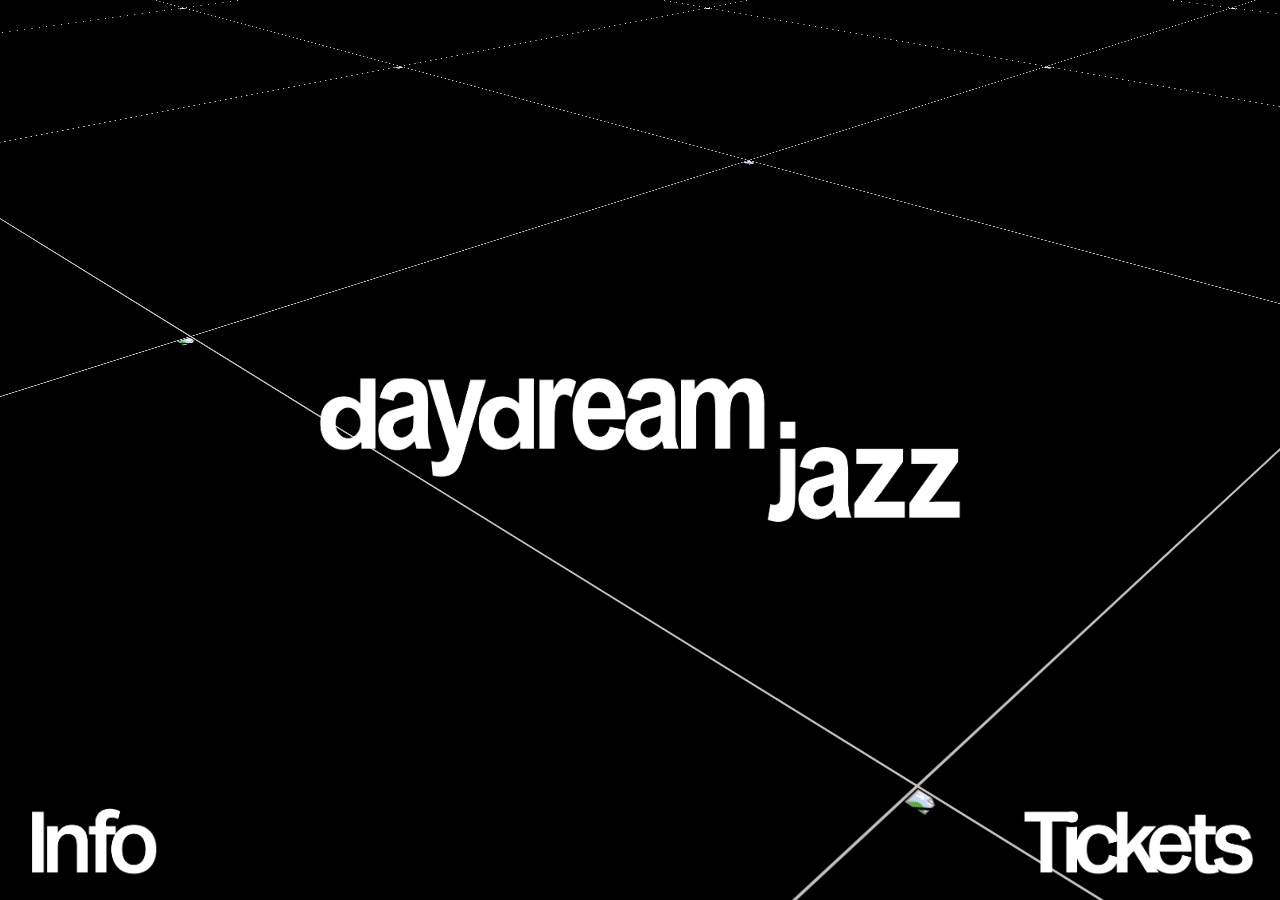
==== commit f796e645: "v2" ====
--- a/index.html
+++ b/index.html
@@ -1,8 +1,10 @@
-<!DOCTYPE html><!--  This site was created in Webflow. https://webflow.com  --><!--  Last Published: Mon Jul 15 2024 18:46:56 GMT+0000 (Coordinated Universal Time)  -->
-<html data-wf-page="6692bc2f85660c6b7c0c7601" data-wf-site="6692bc2f85660c6b7c0c75f7">
+<!DOCTYPE html><!--  This site was created in Webflow. https://webflow.com  --><!--  Last Published: Fri Jun 27 2025 15:59:17 GMT+0000 (Coordinated Universal Time)  -->
+<html data-wf-page="685d5259a0d3327bab6a5b22" data-wf-site="6692bc2f85660c6b7c0c75f7">
 <head>
   <meta charset="utf-8">
-  <title>Daydream Jazz</title>
+  <title>2025</title>
+  <meta content="2025" property="og:title">
+  <meta content="2025" property="twitter:title">
   <meta content="width=device-width, initial-scale=1" name="viewport">
   <meta content="Webflow" name="generator">
   <link href="css/normalize.css" rel="stylesheet" type="text/css">
@@ -12,16 +14,124 @@
   <link href="images/favicon.png" rel="shortcut icon" type="image/x-icon">
   <link href="images/webclip.png" rel="apple-touch-icon">
 </head>
-<body class="body">
-  <section class="section">
-    <div class="w-layout-blockcontainer container w-container">
-      <div class="logocontainer"><img src="images/logo.svg" loading="lazy" alt="" class="logo"></div>
-      <div class="navcontainer">
-        <a data-w-id="235c4eb7-e170-a308-549a-3cf3133a464a" href="https://www.facebook.com/events/890144652913933" target="_blank" class="infobutton w-inline-block"><img src="images/info.svg" loading="lazy" data-w-id="e53e03a3-e0a8-1672-e8b8-9812b35a96cb" alt="" class="infoicon"></a>
-        <a data-w-id="318f3563-0ec1-373c-7167-3ac269264ebf" href="https://ticketshop.lv/lv/events/6318" target="_blank" class="ticketsbutton w-inline-block"><img src="images/tickets.svg" loading="lazy" alt="" class="ticketsicon"></a>
-      </div><img src="images/shapes_00000-5_1.webp" loading="lazy" data-w-id="4eb53563-c131-6ba5-6fee-9d459a389ac5" sizes="(max-width: 479px) 100vw, 60vw" alt="" srcset="images/shapes_00000-5_1shapes_00000-5.webp 500w, images/shapes_00000-5_1shapes_00000-5.webp 800w, images/shapes_00000-5_1shapes_00000-5.webp 1080w, images/shapes_00000-5_1shapes_00000-5.webp 1600w, images/shapes_00000-5_1shapes_00000-5.webp 2000w, images/shapes_00000-5_1.webp 3001w" class="shape_1"><img src="images/shapes_00000-copy-2-2_1.webp" loading="lazy" data-w-id="981434d7-b527-0075-d655-2f1753084816" sizes="(max-width: 479px) 100vw, 70vw" alt="" srcset="images/shapes_00000-copy-2-2_1shapes_00000-copy-2-2.webp 500w, images/shapes_00000-copy-2-2_1shapes_00000-copy-2-2.webp 800w, images/shapes_00000-copy-2-2_1shapes_00000-copy-2-2.webp 1080w, images/shapes_00000-copy-2-2_1shapes_00000-copy-2-2.webp 1600w, images/shapes_00000-copy-2-2_1shapes_00000-copy-2-2.webp 2000w, images/shapes_00000-copy-2-2_1shapes_00000-copy-2-2.webp 2600w, images/shapes_00000-copy-2-2_1.webp 3000w" class="shape_2"><img src="images/shapes_00000-1-1_1.webp" loading="lazy" data-w-id="3c90b577-877f-f562-3415-f8f0f4b86b33" sizes="100vw" alt="" srcset="images/shapes_00000-1-1_1shapes_00000-1-1.webp 500w, images/shapes_00000-1-1_1shapes_00000-1-1.webp 800w, images/shapes_00000-1-1_1shapes_00000-1-1.webp 1080w, images/shapes_00000-1-1_1shapes_00000-1-1.webp 1600w, images/shapes_00000-1-1_1shapes_00000-1-1.webp 2000w, images/shapes_00000-1-1_1shapes_00000-1-1.webp 2600w, images/shapes_00000-1-1_1.webp 3000w" class="shape_3">
+<body class="body-2">
+  <div class="w-embed w-script">
+    <style>
+  #perspective-wrapper {
+    position: fixed;
+    top: 0; left: 0;
+    width: 100vw;
+    height: 100vh;
+    overflow: hidden;
+    perspective: 1200px;
+    z-index: -1;
+    background: black;
+  }
+  #background-container {
+    position: absolute;
+    top: 50%; left: 50%;
+    width: 400vw;
+    height: 400vh;
+    transform-style: preserve-3d;
+    transform-origin: center center;
+    transform:
+      translate(-50%, -50%)
+      rotateX(60deg)
+      rotateZ(45deg);
+  }
+  #tiles-wrapper {
+    position: absolute;
+    top: 0; left: 0;
+    width: max-content;
+    height: max-content;
+    will-change: transform;
+  }
+  #tiles-wrapper img {
+    position: absolute;
+    object-fit: cover;
+    user-select: none;
+    pointer-events: none;
+  }
+</style>
+    <div id="perspective-wrapper">
+      <div id="background-container">
+        <div id="tiles-wrapper"></div>
+      </div>
     </div>
-  </section>
+    <script>
+  document.addEventListener('DOMContentLoaded', () => {
+    const wrapper = document.getElementById('tiles-wrapper');
+    const imgSrc = 'https://cdn.prod.website-files.com/6692bc2f85660c6b7c0c75f7/685d52e4bae5f80fe4760eb2_photo.webp';
+    // Determine tile size based on screen width
+    const screenWidth = window.innerWidth;
+    const isMobile = screenWidth < 768;
+    const isLargeScreen = screenWidth >= 1440;
+    const tileSize = isLargeScreen ? 1800 : 1024;
+    const extraCols = isMobile ? 6 : 18;
+    const extraRows = isMobile ? 6 : 14;
+    const wrapThreshold = isMobile ? 4 : 9;
+    const cols = Math.ceil(screenWidth * 4 / tileSize) + extraCols;
+    const rows = Math.ceil(window.innerHeight * 4 / tileSize) + extraRows;
+    for (let y = 0; y < rows; y++) {
+      for (let x = 0; x < cols; x++) {
+        const img = document.createElement('img');
+        img.src = imgSrc;
+        img.style.width = tileSize + 'px';
+        img.style.height = tileSize + 'px';
+        img.style.left = (x * tileSize) + 'px';
+        img.style.top = (y * tileSize) + 'px';
+        wrapper.appendChild(img);
+      }
+    }
+    wrapper.style.width = (cols * tileSize) + 'px';
+    wrapper.style.height = (rows * tileSize) + 'px';
+    let offsetX = -tileSize * 2;
+    let offsetY = -tileSize * 2;
+    const speed = 5;
+    function animate() {
+      offsetX -= speed;
+      offsetY -= speed;
+      if (offsetX <= -tileSize * wrapThreshold) offsetX += tileSize * wrapThreshold;
+      if (offsetY <= -tileSize * wrapThreshold) offsetY += tileSize * wrapThreshold;
+      wrapper.style.transform = `translate(${offsetX}px, ${offsetY}px)`;
+      requestAnimationFrame(animate);
+    }
+    animate();
+    // Logo skew animation
+    const logo = document.querySelector('.logo-image');
+    if (logo) {
+      let animationFrameId = null;
+      window.addEventListener('mousemove', (e) => {
+        const centerX = window.innerWidth / 2;
+        const centerY = window.innerHeight / 2;
+        const deltaX = (e.clientX - centerX) / centerX;
+        const deltaY = (e.clientY - centerY) / centerY;
+        const maxSkewX = 12;
+        const maxSkewY = 12;
+        const skewX = -deltaX * maxSkewX;
+        const skewY = deltaY * maxSkewY;
+        if (!animationFrameId) {
+          animationFrameId = requestAnimationFrame(() => {
+            logo.style.transform = `skewX(${skewX}deg) skewY(${skewY}deg)`;
+            animationFrameId = null;
+          });
+        }
+      });
+      window.addEventListener('mouseleave', () => {
+        logo.style.transition = 'transform 0.5s ease';
+        logo.style.transform = 'skewX(0deg) skewY(0deg)';
+        setTimeout(() => {
+          logo.style.transition = '';
+        }, 500);
+      });
+    }
+  });
+</script>
+  </div>
+  <div class="page-wrapper"><img src="images/ddj-logo-white.png" loading="lazy" sizes="(max-width: 8005px) 100vw, 8005px" srcset="images/ddj-logo-white-p-500.png 500w, images/ddj-logo-white-p-800.png 800w, images/ddj-logo-white-p-1080.png 1080w, images/ddj-logo-white-p-1600.png 1600w, images/ddj-logo-white-p-2000.png 2000w, images/ddj-logo-white-p-2600.png 2600w, images/ddj-logo-white-p-3200.png 3200w, images/ddj-logo-white.png 8005w" alt="" class="logo-image">
+    <a data-w-id="1260ef57-e570-7bdb-2505-18e9951064bf" style="-webkit-transform:translate3d(0, 0, 0) scale3d(1, 1, 1) rotateX(0) rotateY(0) rotateZ(0) skew(0, 0);-moz-transform:translate3d(0, 0, 0) scale3d(1, 1, 1) rotateX(0) rotateY(0) rotateZ(0) skew(0, 0);-ms-transform:translate3d(0, 0, 0) scale3d(1, 1, 1) rotateX(0) rotateY(0) rotateZ(0) skew(0, 0);transform:translate3d(0, 0, 0) scale3d(1, 1, 1) rotateX(0) rotateY(0) rotateZ(0) skew(0, 0)" href="https://www.facebook.com/daydreamjazz" class="info-button w-inline-block"><img src="images/Info.png" loading="lazy" alt="" class="image"></a>
+    <a data-w-id="086614e1-7db8-2e3b-f53c-b71e0256dcf7" style="-webkit-transform:translate3d(0, 0, 0) scale3d(1, 1, 1) rotateX(0) rotateY(0) rotateZ(0) skew(0, 0);-moz-transform:translate3d(0, 0, 0) scale3d(1, 1, 1) rotateX(0) rotateY(0) rotateZ(0) skew(0, 0);-ms-transform:translate3d(0, 0, 0) scale3d(1, 1, 1) rotateX(0) rotateY(0) rotateZ(0) skew(0, 0);transform:translate3d(0, 0, 0) scale3d(1, 1, 1) rotateX(0) rotateY(0) rotateZ(0) skew(0, 0)" href="https://ticketshop.lv/en/events/105778" class="tickets-button w-inline-block"><img src="images/Tickets.png" loading="lazy" sizes="(max-width: 1060px) 100vw, 1060px" srcset="images/Tickets-p-500.png 500w, images/Tickets.png 1060w" alt="" class="image"></a>
+  </div>
   <script src="https://d3e54v103j8qbb.cloudfront.net/js/jquery-3.5.1.min.dc5e7f18c8.js?site=6692bc2f85660c6b7c0c75f7" type="text/javascript" integrity="sha256-9/aliU8dGd2tb6OSsuzixeV4y/faTqgFtohetphbbj0=" crossorigin="anonymous"></script>
   <script src="js/webflow.js" type="text/javascript"></script>
 </body>
--- a/css/webflow.css
+++ b/css/webflow.css
@@ -107,13 +107,88 @@
 pre.w-code-block code {
   all: inherit;
 }
+.w-optimization {
+  display: contents;
+}
 .w-webflow-badge,
-.w-webflow-badge * {
-  display: None !important;visibility: hidden !important;
-}
 .w-webflow-badge > img {
+  box-sizing: unset;
+  width: unset;
+  height: unset;
+  max-height: unset;
+  max-width: unset;
+  min-height: unset;
+  min-width: unset;
+  margin: unset;
+  padding: unset;
+  float: unset;
+  clear: unset;
+  border: unset;
+  border-radius: unset;
+  background: unset;
+  background-image: unset;
+  background-position: unset;
+  background-size: unset;
+  background-repeat: unset;
+  background-origin: unset;
+  background-clip: unset;
+  background-attachment: unset;
+  background-color: unset;
+  box-shadow: unset;
+  transform: unset;
+  transition: unset;
+  direction: unset;
+  font-family: unset;
+  font-weight: unset;
+  color: unset;
+  font-size: unset;
+  line-height: unset;
+  font-style: unset;
+  font-variant: unset;
+  text-align: unset;
+  letter-spacing: unset;
+  text-decoration: unset;
+  text-indent: unset;
+  text-transform: unset;
+  list-style-type: unset;
+  text-shadow: unset;
+  vertical-align: unset;
+  cursor: unset;
+  white-space: unset;
+  word-break: unset;
+  word-spacing: unset;
+  word-wrap: unset;
+}
+.w-webflow-badge {
+  position: fixed !important;
   display: inline-block !important;
   visibility: visible !important;
+  opacity: 1 !important;
+  z-index: 2147483647 !important;
+  top: auto !important;
+  right: 12px !important;
+  bottom: 12px !important;
+  left: auto !important;
+  color: #aaadb0 !important;
+  background-color: #fff !important;
+  border-radius: 3px !important;
+  padding: 6px !important;
+  font-size: 12px !important;
+  line-height: 14px !important;
+  text-decoration: none !important;
+  transform: none !important;
+  margin: 0 !important;
+  width: auto !important;
+  height: auto !important;
+  overflow: unset !important;
+  white-space: nowrap;
+  box-shadow: 0 0 0 1px rgba(0, 0, 0, 0.1), 0px 1px 3px rgba(0, 0, 0, 0.1);
+  cursor: pointer;
+}
+.w-webflow-badge > img {
+  position: unset;
+  display: inline-block !important;
+  visibility: unset !important;
   opacity: 1 !important;
   vertical-align: middle !important;
 }
@@ -258,17 +333,8 @@
   background-color: #ffffff;
   border: 1px solid #cccccc;
 }
-.w-input:-moz-placeholder,
-.w-select:-moz-placeholder {
-  color: #999;
-}
-.w-input::-moz-placeholder,
-.w-select::-moz-placeholder {
-  color: #999;
-  opacity: 1;
-}
-.w-input::-webkit-input-placeholder,
-.w-select::-webkit-input-placeholder {
+.w-input::placeholder,
+.w-select::placeholder {
   color: #999;
 }
 .w-input:focus,
@@ -717,9 +783,6 @@
 }
 .w-widget-twitter-count-shim * {
   pointer-events: none;
-  -webkit-user-select: none;
-  -moz-user-select: none;
-  -ms-user-select: none;
   user-select: none;
 }
 .w-widget-twitter-count-shim .w-widget-twitter-count-inner {
@@ -952,9 +1015,6 @@
   font-size: 40px;
   -webkit-tap-highlight-color: rgba(0, 0, 0, 0);
   tap-highlight-color: rgba(0, 0, 0, 0);
-  -webkit-user-select: none;
-  -moz-user-select: none;
-  -ms-user-select: none;
   user-select: none;
 }
 .w-slider-arrow-left [class^='w-icon-'],
@@ -1020,9 +1080,6 @@
   white-space: nowrap;
 }
 .w-dropdown-toggle {
-  -webkit-user-select: none;
-  -moz-user-select: none;
-  -ms-user-select: none;
   user-select: none;
   display: inline-block;
   cursor: pointer;
@@ -1574,20 +1631,20 @@
 .w-nav-overlay [data-nav-menu-open] {
   top: 0;
 }
-.w-nav[data-animation="over-left"] .w-nav-overlay {
+.w-nav[data-animation='over-left'] .w-nav-overlay {
   width: auto;
 }
-.w-nav[data-animation="over-left"] .w-nav-overlay,
-.w-nav[data-animation="over-left"] [data-nav-menu-open] {
+.w-nav[data-animation='over-left'] .w-nav-overlay,
+.w-nav[data-animation='over-left'] [data-nav-menu-open] {
   right: auto;
   z-index: 1;
   top: 0;
 }
-.w-nav[data-animation="over-right"] .w-nav-overlay {
+.w-nav[data-animation='over-right'] .w-nav-overlay {
   width: auto;
 }
-.w-nav[data-animation="over-right"] .w-nav-overlay,
-.w-nav[data-animation="over-right"] [data-nav-menu-open] {
+.w-nav[data-animation='over-right'] .w-nav-overlay,
+.w-nav[data-animation='over-right'] [data-nav-menu-open] {
   left: auto;
   z-index: 1;
   top: 0;
@@ -1601,9 +1658,6 @@
   cursor: pointer;
   -webkit-tap-highlight-color: rgba(0, 0, 0, 0);
   tap-highlight-color: rgba(0, 0, 0, 0);
-  -webkit-user-select: none;
-  -moz-user-select: none;
-  -ms-user-select: none;
   user-select: none;
 }
 .w-nav-button:focus {
@@ -1613,10 +1667,10 @@
   background-color: #C8C8C8;
   color: white;
 }
-.w-nav[data-collapse="all"] .w-nav-menu {
+.w-nav[data-collapse='all'] .w-nav-menu {
   display: none;
 }
-.w-nav[data-collapse="all"] .w-nav-button {
+.w-nav[data-collapse='all'] .w-nav-button {
   display: block;
 }
 .w--nav-dropdown-open {
@@ -1629,18 +1683,18 @@
   position: static;
 }
 @media screen and (max-width: 991px) {
-  .w-nav[data-collapse="medium"] .w-nav-menu {
+  .w-nav[data-collapse='medium'] .w-nav-menu {
     display: none;
   }
-  .w-nav[data-collapse="medium"] .w-nav-button {
+  .w-nav[data-collapse='medium'] .w-nav-button {
     display: block;
   }
 }
 @media screen and (max-width: 767px) {
-  .w-nav[data-collapse="small"] .w-nav-menu {
+  .w-nav[data-collapse='small'] .w-nav-menu {
     display: none;
   }
-  .w-nav[data-collapse="small"] .w-nav-button {
+  .w-nav[data-collapse='small'] .w-nav-button {
     display: block;
   }
   .w-nav-brand {
@@ -1648,10 +1702,10 @@
   }
 }
 @media screen and (max-width: 479px) {
-  .w-nav[data-collapse="tiny"] .w-nav-menu {
+  .w-nav[data-collapse='tiny'] .w-nav-menu {
     display: none;
   }
-  .w-nav[data-collapse="tiny"] .w-nav-button {
+  .w-nav[data-collapse='tiny'] .w-nav-button {
     display: block;
   }
 }
@@ -1734,10 +1788,3 @@
 .wf-layout-layout {
   display: grid;
 }
-.w-code-component > * {
-  height: 100%;
-  width: 100%;
-  position: absolute;
-  top: 0;
-  left: 0;
-}
--- a/css/daydream-jazz.webflow.css
+++ b/css/daydream-jazz.webflow.css
@@ -33,10 +33,7 @@
   max-height: 100vh;
   display: flex;
   position: relative;
-  top: 0%;
-  bottom: auto;
-  left: 0%;
-  right: auto;
+  inset: 0% auto auto 0%;
   overflow: hidden;
 }
 
@@ -73,10 +70,7 @@
   margin-top: 0%;
   margin-left: 0%;
   position: absolute;
-  top: 0%;
-  bottom: auto;
-  left: 0%;
-  right: auto;
+  inset: 0% auto auto 0%;
 }
 
 .navcontainer {
@@ -89,10 +83,7 @@
   padding: 0%;
   display: flex;
   position: absolute;
-  top: auto;
-  bottom: 0%;
-  left: 0%;
-  right: 0%;
+  inset: auto 0% 0%;
 }
 
 .infobutton, .ticketsbutton {
@@ -110,7 +101,65 @@
   height: 80px;
 }
 
+.container-2 {
+  max-width: none;
+}
+
+.body-2 {
+  background-color: #000;
+}
+
+.page-wrapper {
+  justify-content: center;
+  align-items: center;
+  width: 100vw;
+  height: 100vh;
+  display: flex;
+  position: fixed;
+  inset: 0%;
+}
+
+.logo-image {
+  width: 50%;
+}
+
+.info-button {
+  height: 80px;
+  position: absolute;
+  inset: auto auto 2% 2%;
+}
+
+.tickets-button {
+  height: 80px;
+  position: absolute;
+  inset: auto 2% 2% auto;
+}
+
+.image {
+  width: auto;
+  height: auto;
+  max-height: 100%;
+}
+
+@media screen and (max-width: 991px) {
+  .page-wrapper {
+    height: 100svh;
+  }
+
+  .logo-image {
+    width: 70%;
+  }
+
+  .info-button, .tickets-button {
+    height: 60px;
+  }
+}
+
 @media screen and (max-width: 767px) {
+  .body {
+    overflow: hidden;
+  }
+
   .shape_1 {
     width: 60vw;
     margin-left: -5vw;
@@ -130,14 +179,29 @@
   .logocontainer {
     width: 100%;
     max-width: 100%;
+    position: fixed;
+    inset: 0% 0% auto;
+  }
+
+  .navcontainer {
+    position: fixed;
+    inset: auto 0% 0%;
   }
 
   .infoicon, .ticketsicon {
     height: 60px;
   }
+
+  .page-wrapper {
+    height: 100svh;
+  }
 }
 
 @media screen and (max-width: 479px) {
+  .body {
+    overflow: hidden;
+  }
+
   .shape_1 {
     width: 160vw;
     max-width: none;
@@ -150,7 +214,7 @@
     width: 120vw;
     max-width: none;
     margin-top: 0;
-    margin-left: -100vw;
+    margin-left: -96vw;
   }
 
   .shape_3 {
@@ -158,6 +222,16 @@
     max-width: none;
     margin-top: 40vh;
     margin-left: -120vw;
+  }
+
+  .logocontainer {
+    position: fixed;
+    inset: 0% 0% auto;
+  }
+
+  .navcontainer {
+    position: fixed;
+    inset: auto 0% 0%;
   }
 
   .infoicon, .ticketsicon {
@@ -170,4 +244,12 @@
     height: 100vh;
     max-height: 100vh;
   }
-}
+
+  .page-wrapper {
+    height: 100svh;
+  }
+
+  .info-button, .tickets-button {
+    height: 32px;
+  }
+}
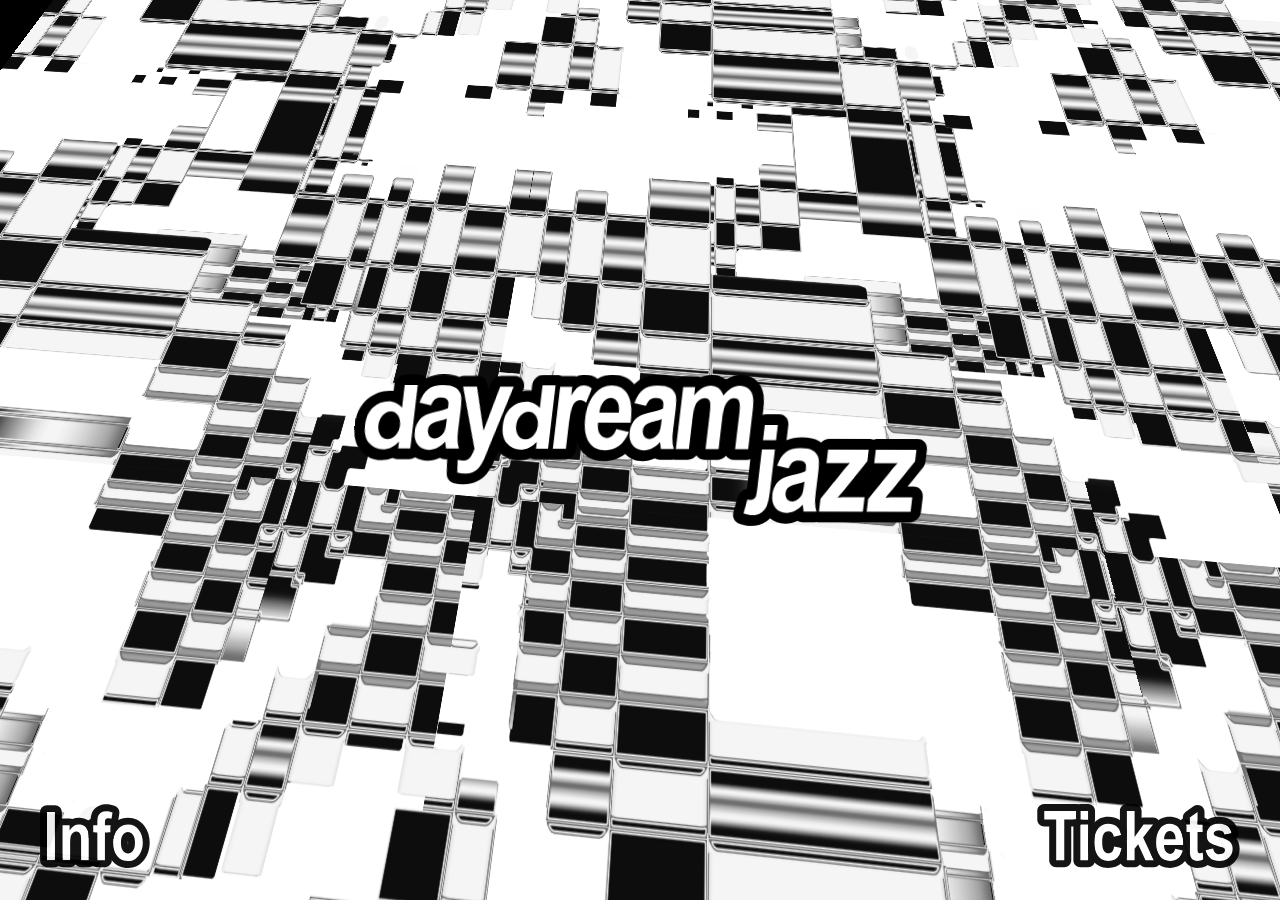
==== commit 0dca32b6: "dev" ====
--- a/index.html
+++ b/index.html
@@ -1,138 +1,114 @@
-<!DOCTYPE html><!--  This site was created in Webflow. https://webflow.com  --><!--  Last Published: Fri Jun 27 2025 15:59:17 GMT+0000 (Coordinated Universal Time)  -->
-<html data-wf-page="685d5259a0d3327bab6a5b22" data-wf-site="6692bc2f85660c6b7c0c75f7">
-<head>
-  <meta charset="utf-8">
-  <title>2025</title>
-  <meta content="2025" property="og:title">
-  <meta content="2025" property="twitter:title">
-  <meta content="width=device-width, initial-scale=1" name="viewport">
-  <meta content="Webflow" name="generator">
-  <link href="css/normalize.css" rel="stylesheet" type="text/css">
-  <link href="css/webflow.css" rel="stylesheet" type="text/css">
-  <link href="css/daydream-jazz.webflow.css" rel="stylesheet" type="text/css">
-  <script type="text/javascript">!function(o,c){var n=c.documentElement,t=" w-mod-";n.className+=t+"js",("ontouchstart"in o||o.DocumentTouch&&c instanceof DocumentTouch)&&(n.className+=t+"touch")}(window,document);</script>
-  <link href="images/favicon.png" rel="shortcut icon" type="image/x-icon">
-  <link href="images/webclip.png" rel="apple-touch-icon">
-</head>
-<body class="body-2">
-  <div class="w-embed w-script">
-    <style>
-  #perspective-wrapper {
-    position: fixed;
-    top: 0; left: 0;
-    width: 100vw;
-    height: 100vh;
-    overflow: hidden;
-    perspective: 1200px;
-    z-index: -1;
-    background: black;
-  }
-  #background-container {
-    position: absolute;
-    top: 50%; left: 50%;
-    width: 400vw;
-    height: 400vh;
-    transform-style: preserve-3d;
-    transform-origin: center center;
-    transform:
-      translate(-50%, -50%)
-      rotateX(60deg)
-      rotateZ(45deg);
-  }
-  #tiles-wrapper {
-    position: absolute;
-    top: 0; left: 0;
-    width: max-content;
-    height: max-content;
-    will-change: transform;
-  }
-  #tiles-wrapper img {
-    position: absolute;
-    object-fit: cover;
-    user-select: none;
-    pointer-events: none;
-  }
-</style>
-    <div id="perspective-wrapper">
-      <div id="background-container">
-        <div id="tiles-wrapper"></div>
+<!doctype html>
+<html lang="en">
+  <head>
+    <meta charset="UTF-8" />
+    <meta name="viewport" content="width=device-width, initial-scale=1.0" />
+    <title>DaydreamJazz</title>
+    <script type="module" crossorigin src="./assets/index-7MCVbxVB.js"></script>
+    <link rel="stylesheet" crossorigin href="./assets/index-DCzqZmyv.css">
+  </head>
+  <body class="overflow-hidden antialiased">
+    <div class="animated-bg" aria-hidden="true">
+      <div class="animated-bg__viewport">
+        <div class="animated-bg__plane" data-abg-plane>
+          <div class="animated-bg__strip" data-abg-strip></div>
+        </div>
       </div>
     </div>
-    <script>
-  document.addEventListener('DOMContentLoaded', () => {
-    const wrapper = document.getElementById('tiles-wrapper');
-    const imgSrc = 'https://cdn.prod.website-files.com/6692bc2f85660c6b7c0c75f7/685d52e4bae5f80fe4760eb2_photo.webp';
-    // Determine tile size based on screen width
-    const screenWidth = window.innerWidth;
-    const isMobile = screenWidth < 768;
-    const isLargeScreen = screenWidth >= 1440;
-    const tileSize = isLargeScreen ? 1800 : 1024;
-    const extraCols = isMobile ? 6 : 18;
-    const extraRows = isMobile ? 6 : 14;
-    const wrapThreshold = isMobile ? 4 : 9;
-    const cols = Math.ceil(screenWidth * 4 / tileSize) + extraCols;
-    const rows = Math.ceil(window.innerHeight * 4 / tileSize) + extraRows;
-    for (let y = 0; y < rows; y++) {
-      for (let x = 0; x < cols; x++) {
-        const img = document.createElement('img');
-        img.src = imgSrc;
-        img.style.width = tileSize + 'px';
-        img.style.height = tileSize + 'px';
-        img.style.left = (x * tileSize) + 'px';
-        img.style.top = (y * tileSize) + 'px';
-        wrapper.appendChild(img);
-      }
-    }
-    wrapper.style.width = (cols * tileSize) + 'px';
-    wrapper.style.height = (rows * tileSize) + 'px';
-    let offsetX = -tileSize * 2;
-    let offsetY = -tileSize * 2;
-    const speed = 5;
-    function animate() {
-      offsetX -= speed;
-      offsetY -= speed;
-      if (offsetX <= -tileSize * wrapThreshold) offsetX += tileSize * wrapThreshold;
-      if (offsetY <= -tileSize * wrapThreshold) offsetY += tileSize * wrapThreshold;
-      wrapper.style.transform = `translate(${offsetX}px, ${offsetY}px)`;
-      requestAnimationFrame(animate);
-    }
-    animate();
-    // Logo skew animation
-    const logo = document.querySelector('.logo-image');
-    if (logo) {
-      let animationFrameId = null;
-      window.addEventListener('mousemove', (e) => {
-        const centerX = window.innerWidth / 2;
-        const centerY = window.innerHeight / 2;
-        const deltaX = (e.clientX - centerX) / centerX;
-        const deltaY = (e.clientY - centerY) / centerY;
-        const maxSkewX = 12;
-        const maxSkewY = 12;
-        const skewX = -deltaX * maxSkewX;
-        const skewY = deltaY * maxSkewY;
-        if (!animationFrameId) {
-          animationFrameId = requestAnimationFrame(() => {
-            logo.style.transform = `skewX(${skewX}deg) skewY(${skewY}deg)`;
-            animationFrameId = null;
-          });
-        }
-      });
-      window.addEventListener('mouseleave', () => {
-        logo.style.transition = 'transform 0.5s ease';
-        logo.style.transform = 'skewX(0deg) skewY(0deg)';
-        setTimeout(() => {
-          logo.style.transition = '';
-        }, 500);
-      });
-    }
-  });
-</script>
-  </div>
-  <div class="page-wrapper"><img src="images/ddj-logo-white.png" loading="lazy" sizes="(max-width: 8005px) 100vw, 8005px" srcset="images/ddj-logo-white-p-500.png 500w, images/ddj-logo-white-p-800.png 800w, images/ddj-logo-white-p-1080.png 1080w, images/ddj-logo-white-p-1600.png 1600w, images/ddj-logo-white-p-2000.png 2000w, images/ddj-logo-white-p-2600.png 2600w, images/ddj-logo-white-p-3200.png 3200w, images/ddj-logo-white.png 8005w" alt="" class="logo-image">
-    <a data-w-id="1260ef57-e570-7bdb-2505-18e9951064bf" style="-webkit-transform:translate3d(0, 0, 0) scale3d(1, 1, 1) rotateX(0) rotateY(0) rotateZ(0) skew(0, 0);-moz-transform:translate3d(0, 0, 0) scale3d(1, 1, 1) rotateX(0) rotateY(0) rotateZ(0) skew(0, 0);-ms-transform:translate3d(0, 0, 0) scale3d(1, 1, 1) rotateX(0) rotateY(0) rotateZ(0) skew(0, 0);transform:translate3d(0, 0, 0) scale3d(1, 1, 1) rotateX(0) rotateY(0) rotateZ(0) skew(0, 0)" href="https://www.facebook.com/daydreamjazz" class="info-button w-inline-block"><img src="images/Info.png" loading="lazy" alt="" class="image"></a>
-    <a data-w-id="086614e1-7db8-2e3b-f53c-b71e0256dcf7" style="-webkit-transform:translate3d(0, 0, 0) scale3d(1, 1, 1) rotateX(0) rotateY(0) rotateZ(0) skew(0, 0);-moz-transform:translate3d(0, 0, 0) scale3d(1, 1, 1) rotateX(0) rotateY(0) rotateZ(0) skew(0, 0);-ms-transform:translate3d(0, 0, 0) scale3d(1, 1, 1) rotateX(0) rotateY(0) rotateZ(0) skew(0, 0);transform:translate3d(0, 0, 0) scale3d(1, 1, 1) rotateX(0) rotateY(0) rotateZ(0) skew(0, 0)" href="https://ticketshop.lv/en/events/105778" class="tickets-button w-inline-block"><img src="images/Tickets.png" loading="lazy" sizes="(max-width: 1060px) 100vw, 1060px" srcset="images/Tickets-p-500.png 500w, images/Tickets.png 1060w" alt="" class="image"></a>
-  </div>
-  <script src="https://d3e54v103j8qbb.cloudfront.net/js/jquery-3.5.1.min.dc5e7f18c8.js?site=6692bc2f85660c6b7c0c75f7" type="text/javascript" integrity="sha256-9/aliU8dGd2tb6OSsuzixeV4y/faTqgFtohetphbbj0=" crossorigin="anonymous"></script>
-  <script src="js/webflow.js" type="text/javascript"></script>
-</body>
-</html>+
+    <main
+      class="site-main relative z-10 flex min-h-screen flex-col items-center justify-center px-6"
+    >
+      <div class="logo-stage">
+        <h1 class="m-0">
+          <img
+            src="./assets/images/logo.svg"
+            alt="DaydreamJazz"
+            width="966"
+            height="245"
+            class="logo"
+            data-logo
+            decoding="async"
+            fetchpriority="high"
+          />
+        </h1>
+      </div>
+
+      <div class="content-cards" data-content-cards>
+        <article
+          class="content-card"
+          data-card="support"
+          data-content-card
+          aria-label="Support Daydream Jazz"
+        >
+          <h2 class="content-card__title">Daydream Jazz needs your support</h2>
+          <p class="content-card__text">
+            Lorem ipsum dolor sit amet, consectetur adipiscing elit. Sed do
+            eiusmod tempor incididunt ut labore et dolore magna aliqua. Ut enim
+            ad minim veniam, quis nostrud exercitation ullamco laboris.
+          </p>
+          <a href="#" class="content-card__donate">Donate</a>
+        </article>
+
+        <article
+          class="content-card"
+          data-card="info"
+          data-content-card
+          aria-label="Info"
+        >
+          <h2 class="content-card__title">Info</h2>
+          <p class="content-card__text">
+            Daydream Jazz is an independent music festival and cultural platform
+            based in Riga.
+          </p>
+          <p class="content-card__text">
+            Our focus is contemporary jazz, ambient and experimental music, with
+            live performance at the centre of everything we do. The idea is to
+            introduce audiences in Riga to new music while creating intimate and
+            carefully considered experiences around it.
+          </p>
+          <p class="content-card__social">
+            <a href="#" class="content-card__social-link">Instagram</a>
+            <a href="#" class="content-card__social-link">Facebook</a>
+          </p>
+        </article>
+      </div>
+    </main>
+
+    <nav
+      class="corner-nav pointer-events-none fixed inset-x-0 bottom-0 z-20 flex items-end justify-between px-6 pb-6 md:px-10 md:pb-8"
+      aria-label="Site navigation"
+    >
+      <a
+        href="#info"
+        class="corner-link pointer-events-auto"
+        data-card-trigger="info"
+      >
+        <img
+          src="./assets/images/info.svg"
+          alt="Info"
+          width="312"
+          height="182"
+          class="corner-link__icon"
+          decoding="async"
+        />
+      </a>
+      <a
+        href="https://ticketshop.lv/en/events/107763"
+        class="corner-link pointer-events-auto"
+        target="_blank"
+        rel="noopener noreferrer"
+      >
+        <img
+          src="./assets/images/tickets.svg"
+          alt="Tickets"
+          width="569"
+          height="179"
+          class="corner-link__icon"
+          decoding="async"
+        />
+      </a>
+    </nav>
+
+  </body>
+</html>
--- a/assets/index-DCzqZmyv.css
+++ b/assets/index-DCzqZmyv.css
@@ -0,0 +1 @@
+*,:before,:after{--tw-border-spacing-x: 0;--tw-border-spacing-y: 0;--tw-translate-x: 0;--tw-translate-y: 0;--tw-rotate: 0;--tw-skew-x: 0;--tw-skew-y: 0;--tw-scale-x: 1;--tw-scale-y: 1;--tw-pan-x: ;--tw-pan-y: ;--tw-pinch-zoom: ;--tw-scroll-snap-strictness: proximity;--tw-gradient-from-position: ;--tw-gradient-via-position: ;--tw-gradient-to-position: ;--tw-ordinal: ;--tw-slashed-zero: ;--tw-numeric-figure: ;--tw-numeric-spacing: ;--tw-numeric-fraction: ;--tw-ring-inset: ;--tw-ring-offset-width: 0px;--tw-ring-offset-color: #fff;--tw-ring-color: rgb(59 130 246 / .5);--tw-ring-offset-shadow: 0 0 #0000;--tw-ring-shadow: 0 0 #0000;--tw-shadow: 0 0 #0000;--tw-shadow-colored: 0 0 #0000;--tw-blur: ;--tw-brightness: ;--tw-contrast: ;--tw-grayscale: ;--tw-hue-rotate: ;--tw-invert: ;--tw-saturate: ;--tw-sepia: ;--tw-drop-shadow: ;--tw-backdrop-blur: ;--tw-backdrop-brightness: ;--tw-backdrop-contrast: ;--tw-backdrop-grayscale: ;--tw-backdrop-hue-rotate: ;--tw-backdrop-invert: ;--tw-backdrop-opacity: ;--tw-backdrop-saturate: ;--tw-backdrop-sepia: ;--tw-contain-size: ;--tw-contain-layout: ;--tw-contain-paint: ;--tw-contain-style: }::backdrop{--tw-border-spacing-x: 0;--tw-border-spacing-y: 0;--tw-translate-x: 0;--tw-translate-y: 0;--tw-rotate: 0;--tw-skew-x: 0;--tw-skew-y: 0;--tw-scale-x: 1;--tw-scale-y: 1;--tw-pan-x: ;--tw-pan-y: ;--tw-pinch-zoom: ;--tw-scroll-snap-strictness: proximity;--tw-gradient-from-position: ;--tw-gradient-via-position: ;--tw-gradient-to-position: ;--tw-ordinal: ;--tw-slashed-zero: ;--tw-numeric-figure: ;--tw-numeric-spacing: ;--tw-numeric-fraction: ;--tw-ring-inset: ;--tw-ring-offset-width: 0px;--tw-ring-offset-color: #fff;--tw-ring-color: rgb(59 130 246 / .5);--tw-ring-offset-shadow: 0 0 #0000;--tw-ring-shadow: 0 0 #0000;--tw-shadow: 0 0 #0000;--tw-shadow-colored: 0 0 #0000;--tw-blur: ;--tw-brightness: ;--tw-contrast: ;--tw-grayscale: ;--tw-hue-rotate: ;--tw-invert: ;--tw-saturate: ;--tw-sepia: ;--tw-drop-shadow: ;--tw-backdrop-blur: ;--tw-backdrop-brightness: ;--tw-backdrop-contrast: ;--tw-backdrop-grayscale: ;--tw-backdrop-hue-rotate: ;--tw-backdrop-invert: ;--tw-backdrop-opacity: ;--tw-backdrop-saturate: ;--tw-backdrop-sepia: ;--tw-contain-size: ;--tw-contain-layout: ;--tw-contain-paint: ;--tw-contain-style: }*,:before,:after{box-sizing:border-box;border-width:0;border-style:solid;border-color:#e5e7eb}:before,:after{--tw-content: ""}html,:host{line-height:1.5;-webkit-text-size-adjust:100%;-moz-tab-size:4;-o-tab-size:4;tab-size:4;font-family:ui-sans-serif,system-ui,sans-serif,"Apple Color Emoji","Segoe UI Emoji",Segoe UI Symbol,"Noto Color Emoji";font-feature-settings:normal;font-variation-settings:normal;-webkit-tap-highlight-color:transparent}body{margin:0;line-height:inherit}hr{height:0;color:inherit;border-top-width:1px}abbr:where([title]){-webkit-text-decoration:underline dotted;text-decoration:underline dotted}h1,h2,h3,h4,h5,h6{font-size:inherit;font-weight:inherit}a{color:inherit;text-decoration:inherit}b,strong{font-weight:bolder}code,kbd,samp,pre{font-family:ui-monospace,SFMono-Regular,Menlo,Monaco,Consolas,Liberation Mono,Courier New,monospace;font-feature-settings:normal;font-variation-settings:normal;font-size:1em}small{font-size:80%}sub,sup{font-size:75%;line-height:0;position:relative;vertical-align:baseline}sub{bottom:-.25em}sup{top:-.5em}table{text-indent:0;border-color:inherit;border-collapse:collapse}button,input,optgroup,select,textarea{font-family:inherit;font-feature-settings:inherit;font-variation-settings:inherit;font-size:100%;font-weight:inherit;line-height:inherit;letter-spacing:inherit;color:inherit;margin:0;padding:0}button,select{text-transform:none}button,input:where([type=button]),input:where([type=reset]),input:where([type=submit]){-webkit-appearance:button;background-color:transparent;background-image:none}:-moz-focusring{outline:auto}:-moz-ui-invalid{box-shadow:none}progress{vertical-align:baseline}::-webkit-inner-spin-button,::-webkit-outer-spin-button{height:auto}[type=search]{-webkit-appearance:textfield;outline-offset:-2px}::-webkit-search-decoration{-webkit-appearance:none}::-webkit-file-upload-button{-webkit-appearance:button;font:inherit}summary{display:list-item}blockquote,dl,dd,h1,h2,h3,h4,h5,h6,hr,figure,p,pre{margin:0}fieldset{margin:0;padding:0}legend{padding:0}ol,ul,menu{list-style:none;margin:0;padding:0}dialog{padding:0}textarea{resize:vertical}input::-moz-placeholder,textarea::-moz-placeholder{opacity:1;color:#9ca3af}input::placeholder,textarea::placeholder{opacity:1;color:#9ca3af}button,[role=button]{cursor:pointer}:disabled{cursor:default}img,svg,video,canvas,audio,iframe,embed,object{display:block;vertical-align:middle}img,video{max-width:100%;height:auto}[hidden]:where(:not([hidden=until-found])){display:none}html,body{height:100%;margin:0}body{background:#000;--corner-icon-h: min(8vw, 4rem)}.logo-stage{position:fixed;z-index:10;left:50%;top:50%;translate:-50% -50%;transform-origin:top center;perspective:560px;transition:left .5s linear,top .5s linear,translate .5s linear}.site-main.is-ready .logo-stage{left:50%;top:clamp(1.25rem,4vw,2.5rem);translate:-50% 0}.\!logo{--rx: 0deg !important;--ry: 0deg !important;--sx: 0deg !important;--sy: 0deg !important;display:block!important;width:auto!important;max-width:none!important;height:calc(var(--corner-icon-h) * 2.4)!important;opacity:0!important;transform:rotateX(var(--rx)) rotateY(var(--ry)) skew(var(--sx),var(--sy))!important;transform-origin:center!important;transform-style:preserve-3d!important;will-change:transform,opacity!important;transition:opacity .7s ease,height .5s linear,transform .9s cubic-bezier(.22,1,.36,1)!important}.logo{--rx: 0deg;--ry: 0deg;--sx: 0deg;--sy: 0deg;display:block;width:auto;max-width:none;height:calc(var(--corner-icon-h) * 2.4);opacity:0;transform:rotateX(var(--rx)) rotateY(var(--ry)) skew(var(--sx),var(--sy));transform-origin:center;transform-style:preserve-3d;will-change:transform,opacity;transition:opacity .7s ease,height .5s linear,transform .9s cubic-bezier(.22,1,.36,1)}.site-main.is-ready .logo{height:calc(var(--corner-icon-h) * 1.5)}.site-main.is-ready .\!logo{height:calc(var(--corner-icon-h) * 1.5)!important}.content-cards{position:fixed;z-index:10;left:50%;top:50%;display:grid;width:min(calc(100% - 3rem),36rem);translate:calc(-50% + var(--px, 0px)) calc(-50% + var(--py, 0px));pointer-events:none}.content-cards:has(.content-card.is-visible){pointer-events:auto}.content-card{grid-area:1 / 1;width:100%;scale:0;--card-pad-x: clamp(2.1875rem, 5.25vw, 3.5rem);--card-pad-top-base: clamp(2rem, 4.5vw, 2.75rem);--card-pad-top: var(--card-pad-top-base);--card-pad-bottom: clamp(2.1875rem, 5.25vw, 3.5rem);padding:var(--card-pad-top) var(--card-pad-x) var(--card-pad-bottom);border-radius:1rem;background:#000;color:#fff;opacity:1;transform-origin:center;overflow:visible;pointer-events:none;transition:scale .4s cubic-bezier(.22,1,.36,1)}.content-card--multiline-title{--card-pad-top: calc(var(--card-pad-top-base) + clamp(.65rem, 2vw, 1rem))}.content-card.is-visible{position:relative;scale:1;z-index:2;pointer-events:auto}.content-card.is-visible.is-closing{scale:0;z-index:3}.content-card:not(.is-visible){position:absolute;top:0;left:0}.content-card__title{position:absolute;top:0;left:var(--card-pad-x);width:50%;margin:0;translate:0 -50%;font-size:clamp(1.4rem,4vw,2rem);font-weight:800;line-height:1;letter-spacing:-.04em;text-align:left;color:#fff;-webkit-text-stroke:.5em #000;paint-order:stroke fill}.content-card__text{margin:0;font-size:clamp(.95rem,2.2vw,1.125rem);line-height:1.6;letter-spacing:.01em}.content-card__text+.content-card__text{margin-top:1rem}.content-card__social{display:flex;align-items:center;gap:clamp(1rem,2vw,1.5rem);margin:clamp(.85rem,2.25vw,1.35rem) 0 0;font-size:clamp(1rem,4vw,1.25rem);font-weight:800;line-height:1;letter-spacing:-.04em}.content-card__social-link{color:#000;-webkit-text-stroke:.15em #fff;paint-order:stroke fill;text-decoration:none;transition:opacity .2s ease}.content-card__social-link:hover{opacity:.75}.content-card__donate{display:inline-block;margin-top:clamp(1.35rem,3.25vw,1.85rem);padding:.65rem 1.75rem;border-radius:9999px;background:#fff;color:#000;font-size:clamp(.9rem,2vw,1rem);font-weight:600;letter-spacing:.02em;text-decoration:none;transition:transform .2s ease,opacity .2s ease}.content-card__donate:hover{transform:scale(1.03);opacity:.92}.content-card__donate:focus-visible{outline:2px solid #fff;outline-offset:3px}.\!logo.is-visible{opacity:1!important}.logo.is-visible{opacity:1}.animated-bg{position:fixed;top:0;right:0;bottom:0;left:0;z-index:0;overflow:hidden;background:#000;pointer-events:none;opacity:0;transition:opacity 2.5s ease}.animated-bg.is-visible{opacity:1}.animated-bg__viewport{position:absolute;top:0;right:0;bottom:0;left:0;perspective:520px;perspective-origin:50% 10%}.animated-bg__plane{--tilt-x: 28deg;--tilt-z: 4deg;position:absolute;left:50%;bottom:-52vh;width:250vmax;height:250vmax;transform:translate(-50%) rotateX(var(--tilt-x)) rotate(var(--tilt-z));transform-origin:50% 100%}.animated-bg__strip{position:absolute;top:0;left:0;background:url(./images/ddj_background_001.webp) repeat;will-change:transform;backface-visibility:hidden}.corner-link{display:block;opacity:0;transition:opacity .7s ease,transform .2s ease}.corner-nav.is-visible .corner-link{opacity:.92}.corner-link__icon{display:block;height:var(--corner-icon-h);width:auto}.corner-nav.is-visible .corner-link:hover{opacity:1;transform:scale(1.03)}.corner-link:focus-visible{outline:2px solid #fff;outline-offset:4px;border-radius:2px}.pointer-events-none{pointer-events:none}.pointer-events-auto{pointer-events:auto}.fixed{position:fixed}.relative{position:relative}.inset-x-0{left:0;right:0}.bottom-0{bottom:0}.z-10{z-index:10}.z-20{z-index:20}.m-0{margin:0}.block{display:block}.flex{display:flex}.hidden{display:none}.min-h-screen{min-height:100vh}.transform{transform:translate(var(--tw-translate-x),var(--tw-translate-y)) rotate(var(--tw-rotate)) skew(var(--tw-skew-x)) skewY(var(--tw-skew-y)) scaleX(var(--tw-scale-x)) scaleY(var(--tw-scale-y))}.resize{resize:both}.flex-col{flex-direction:column}.items-end{align-items:flex-end}.items-center{align-items:center}.justify-center{justify-content:center}.justify-between{justify-content:space-between}.overflow-hidden{overflow:hidden}.px-6{padding-left:1.5rem;padding-right:1.5rem}.pb-6{padding-bottom:1.5rem}.antialiased{-webkit-font-smoothing:antialiased;-moz-osx-font-smoothing:grayscale}@media (prefers-reduced-motion: reduce){.logo,.animated-bg,.corner-link,.content-card,.content-cards,.logo-stage{transition:none}.corner-nav.is-visible .corner-link{opacity:.92}}@media (min-width: 768px){.md\:px-10{padding-left:2.5rem;padding-right:2.5rem}.md\:pb-8{padding-bottom:2rem}}
